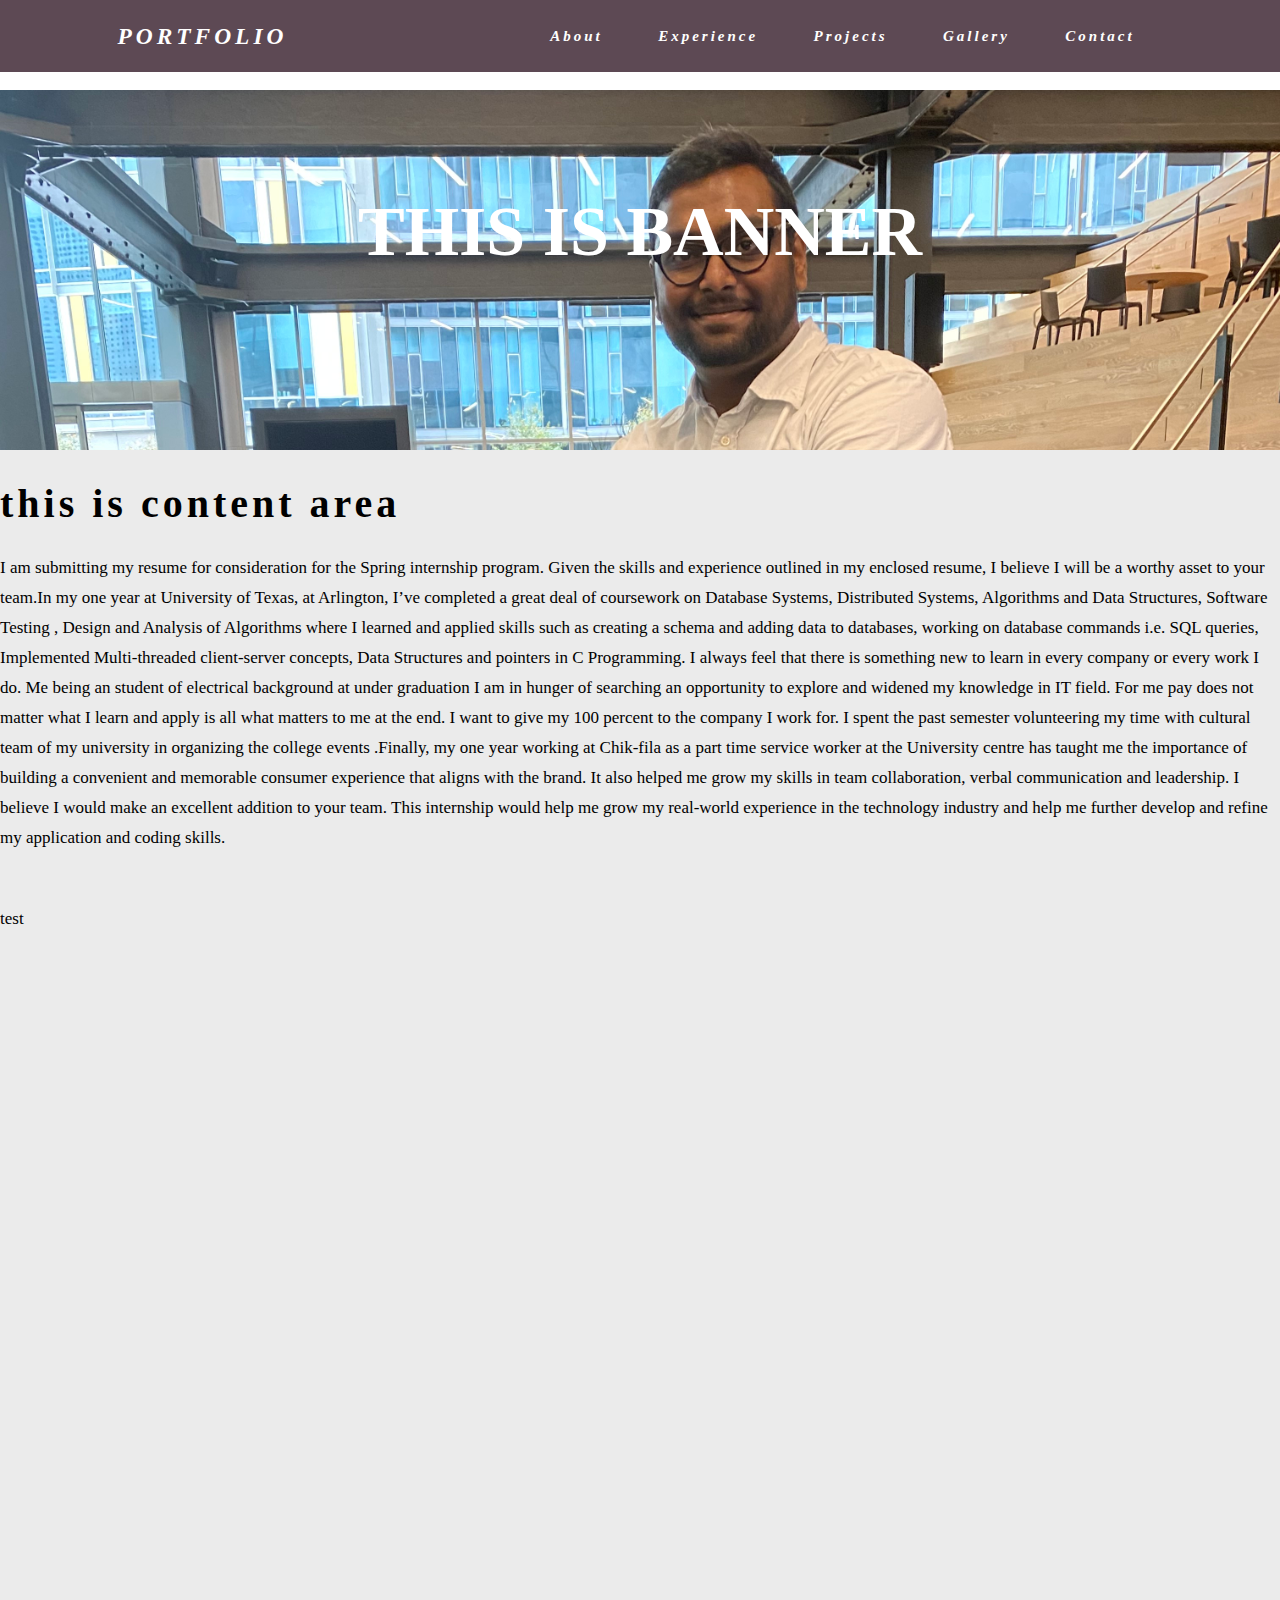
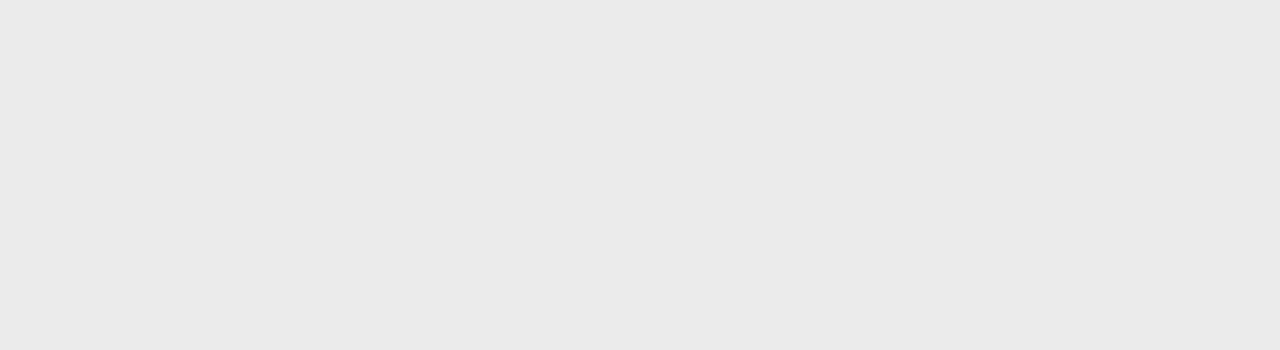
==== index.html @ b3ec5704 "test" ====
<!DOCTYPE html>
<html lang="en" dir="ltr">
  <head>
    <meta charset="utf-8">
    <title>Portfolio</title>
    <link rel="stylesheet" href="./css/index.css">
  </head>
  <body>
    <nav>
      <div class="logo">
        <h3>Portfolio</h3>
      </div>
      <ul class="nav-links">
        <li><a href="#">About</a></li>
        <li><a href="#">Experience</a></li>
        <li><a href="#">Projects</a></li>
        <li><a href="#">Gallery</a></li>
        <li><a href="#">Contact</a></li>
      </ul>

      <div class="burger">
        <div class="line1">

        </div>
        <div class="line2">

        </div>
        <div class="line3">

        </div>
      </div>

    </nav>

    <div class="banner-area">
      <h2>this is banner</h2>
    </div>

    <div class="content-area">

      <div class="wrapper">
        <h2>this is content area</h2>
        <p>I am submitting my resume for consideration for the Spring internship program. Given the skills and experience
          outlined in my enclosed resume, I believe I will be a worthy asset to your team.In my one year at University of
          Texas, at Arlington, I’ve completed a great deal of coursework on Database Systems, Distributed Systems,
          Algorithms and Data Structures, Software Testing , Design and Analysis of Algorithms where I learned and applied
          skills such as creating a schema and adding data to databases, working on database commands i.e. SQL queries,
          Implemented Multi-threaded client-server concepts, Data Structures and pointers in C Programming. I always feel
          that there is something new to learn in every company or every work I do. Me being an student of electrical
          background at under graduation I am in hunger of searching an opportunity to explore and widened my knowledge
          in IT field. For me pay does not matter what I learn and apply is all what matters to me at the end. I want to
          give my 100 percent to the company I work for. I spent the past semester volunteering my time with cultural
          team of my university in organizing the college events .Finally, my one year working at Chik-fila as a part
          time service worker at the University centre has taught me the importance of building a convenient and memorable
          consumer experience that aligns with the brand. It also helped me grow my skills in team collaboration, verbal
          communication and leadership. I believe I would make an excellent addition to your team. This internship would
          help me grow my real-world experience in the technology industry and help me further develop and refine my
          application and coding skills.</p>
        <p>test</p>
      </div>

    </div>

    <script src="./js/index.js" >

    </script>


  </body>
</html>
---- css/index.css ----
*{
  margin: 0px;
  padding: 0px;
  box-sizing: border-box;;
}

nav{
  display: flex;
  justify-content: space-around;
  align-items:center;
  min-height: 8vh;
  font-family: cursive;
  font-style: oblique;
  background-color: #5D4954;
  z-index: 1;
  position:  fixed;
  width:100%;
}

.logo{
  color: white;
  text-transform: uppercase;
  letter-spacing: 4px;
  font-size: 20px;
}

.nav-links{

  display: flex;
  justify-content:space-around;
  width: 50%;
  list-style: none;

}

.nav-links a{
  color: white;
  text-decoration: none;
  letter-spacing: 3px;
  font-size: 15px;
  font-weight: bold ;
  list-style: none;
}

.burger{
  display: none;
}

.burger div{

  width: 25px;
  height: 2px;
  background-color: white;
  margin: 5px;

}

.banner-area {
	width: 100%;
	height:1500px;
	position: fixed;
	top: 90px;
	background-image:url("../assets/images/portfolio_home.jpg");
	background-size: cover;
	background-position: center center;
}

.banner-area h2 {
	padding-top: 8%;
	font-size: 70px;
  text-align: center;
	font-family: poppins;
	text-transform: uppercase;
	color: #fff;
}


.content-area {
	width: 100%;
	position: relative;
	top: 450px;
	background: #ebebeb;
	height: 1500px;
}
.content-area h2 {
	font-family: poppins;
	letter-spacing: 4px;
	padding-top: 30px;
	font-size: 40px;
	margin: 0;
}
.content-area p {
	padding: 2% 0px;
	font-family: poppins;
	line-height: 30px;
  font-size: 17px;
}

@media (max-width: 1024px) {
  .nav-links{
    width: 60%;
  }
 }

@media (max-width:768px){
  body{
    overflow: scroll;
  }

  .nav-links{
    position: absolute;
    right: 0px;
    height: 92vh;
    top:8vh;
    background-color: #5D4954;
    display: flex;
    flex-direction: column;
    align-items: center;
    width: 50%;
    transform: translateX(100%);
    z-index: 1;
  }

  .nav-links li {
    opacity: 0;
  }

  .burger{
    display: block;
    cursor: pointer;
  }
}

.nav-active{
  transform: translateX(0%);
}

@keyframes navLinkFade {
  from{
    opacity: 0;
    transform: translateX(50px);
  }
  to{
    opacity: 1;
    transform:translateX(0px);
  }
}
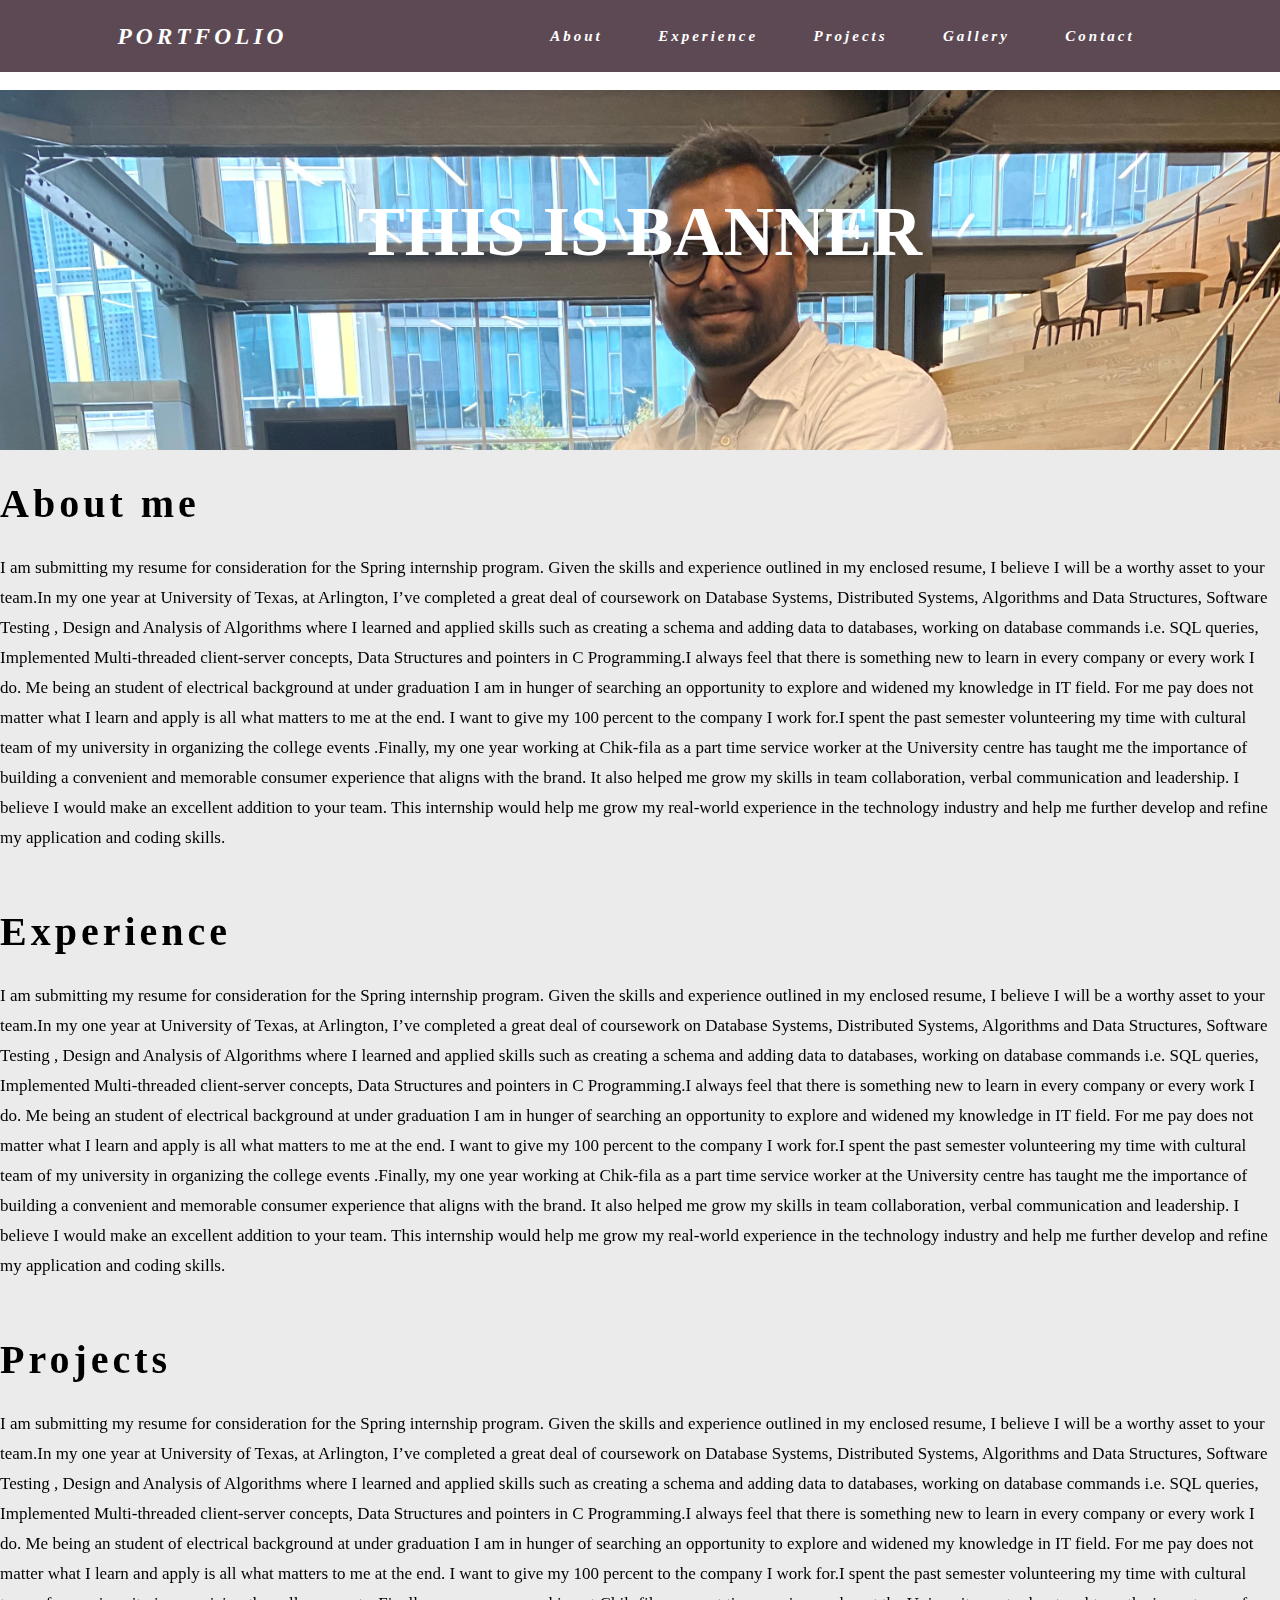
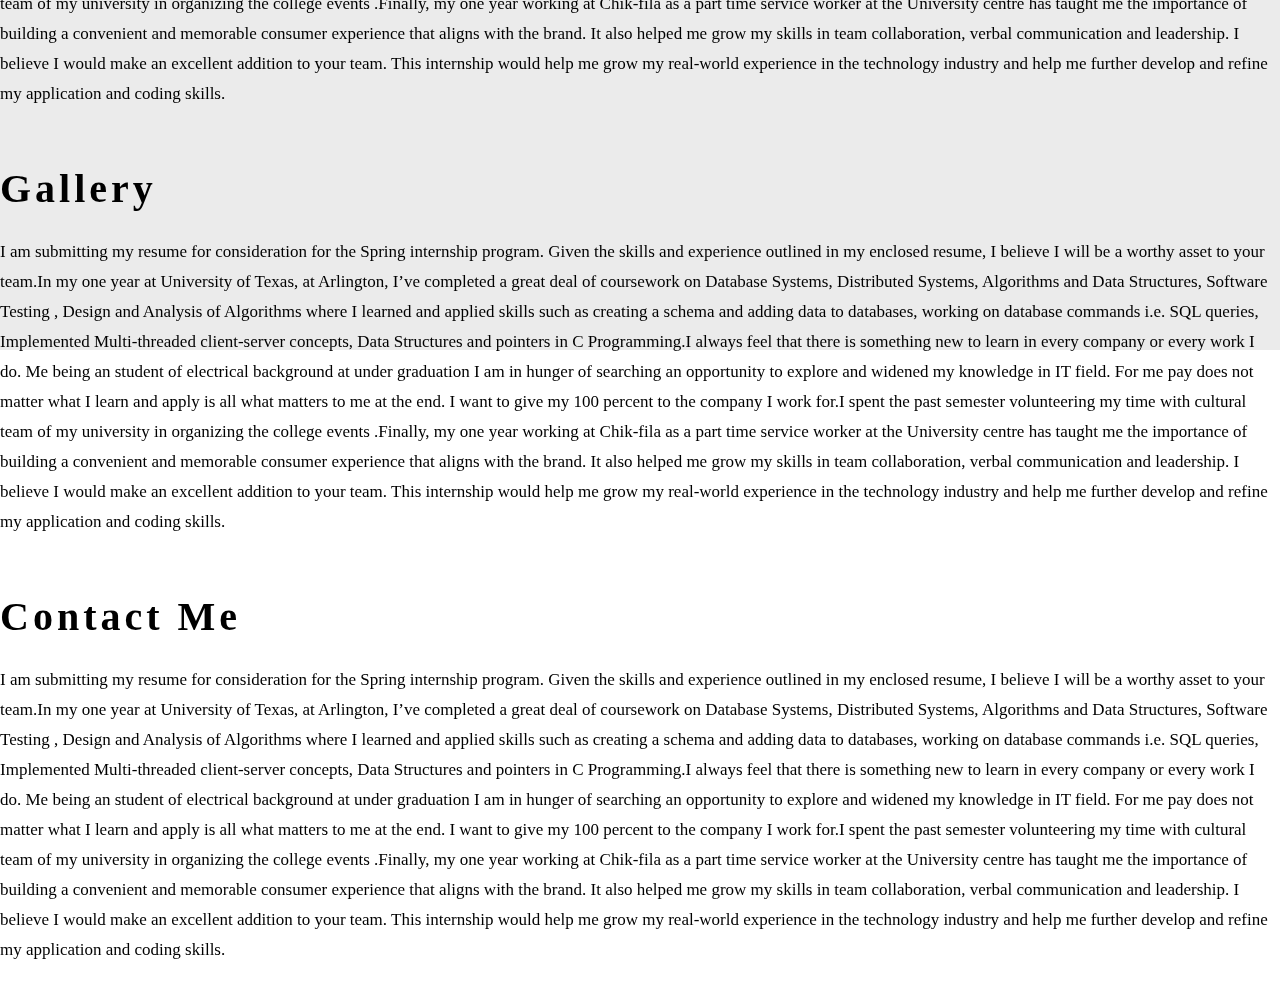
==== commit 9c73f3b7: "changed body of html" ====
--- a/index.html
+++ b/index.html
@@ -38,28 +38,46 @@
 
     <div class="content-area">
 
-      <div class="wrapper">
-        <h2>this is content area</h2>
-        <p>I am submitting my resume for consideration for the Spring internship program. Given the skills and experience
-          outlined in my enclosed resume, I believe I will be a worthy asset to your team.In my one year at University of
-          Texas, at Arlington, I’ve completed a great deal of coursework on Database Systems, Distributed Systems,
-          Algorithms and Data Structures, Software Testing , Design and Analysis of Algorithms where I learned and applied
-          skills such as creating a schema and adding data to databases, working on database commands i.e. SQL queries,
-          Implemented Multi-threaded client-server concepts, Data Structures and pointers in C Programming. I always feel
-          that there is something new to learn in every company or every work I do. Me being an student of electrical
-          background at under graduation I am in hunger of searching an opportunity to explore and widened my knowledge
-          in IT field. For me pay does not matter what I learn and apply is all what matters to me at the end. I want to
-          give my 100 percent to the company I work for. I spent the past semester volunteering my time with cultural
-          team of my university in organizing the college events .Finally, my one year working at Chik-fila as a part
-          time service worker at the University centre has taught me the importance of building a convenient and memorable
-          consumer experience that aligns with the brand. It also helped me grow my skills in team collaboration, verbal
-          communication and leadership. I believe I would make an excellent addition to your team. This internship would
-          help me grow my real-world experience in the technology industry and help me further develop and refine my
-          application and coding skills.</p>
-        <p>test</p>
+      <div class="About-me">
+        <h2>About me</h2>
+
+        <p>I am submitting my resume for consideration for the Spring internship program. Given the skills and experience outlined in my enclosed resume, I believe I will be a worthy asset to your team.In my one year at University of Texas, at Arlington, I’ve completed a great deal of coursework on Database Systems, Distributed Systems, Algorithms and Data Structures, Software Testing , Design and Analysis of Algorithms where I learned and applied skills such as creating a schema and adding data to databases, working on database commands i.e. SQL queries, Implemented Multi-threaded client-server concepts, Data Structures and pointers in C Programming.I always feel that there is something new to learn in every company or every work I do. Me being an student of electrical background at under graduation I am in hunger of searching an opportunity to explore and widened my knowledge in IT field. For me pay does not matter what I learn and apply is all what matters to me at the end. I want to give my 100 percent to the company I work for.I spent the past semester volunteering my time with cultural team of my university in organizing the college events .Finally, my one year working at Chik-fila as a part time service worker at the University centre has taught me the importance of building a convenient and memorable consumer experience that aligns with the brand. It also helped me grow my skills in team collaboration, verbal communication and leadership.
+        I believe I would make an excellent addition to your team. This internship would help me grow my real-world experience in the technology industry and help me further develop and refine my application and coding skills.</p>
       </div>
 
+      <div class="experience">
+        <h2>Experience</h2>
+
+        <p>I am submitting my resume for consideration for the Spring internship program. Given the skills and experience outlined in my enclosed resume, I believe I will be a worthy asset to your team.In my one year at University of Texas, at Arlington, I’ve completed a great deal of coursework on Database Systems, Distributed Systems, Algorithms and Data Structures, Software Testing , Design and Analysis of Algorithms where I learned and applied skills such as creating a schema and adding data to databases, working on database commands i.e. SQL queries, Implemented Multi-threaded client-server concepts, Data Structures and pointers in C Programming.I always feel that there is something new to learn in every company or every work I do. Me being an student of electrical background at under graduation I am in hunger of searching an opportunity to explore and widened my knowledge in IT field. For me pay does not matter what I learn and apply is all what matters to me at the end. I want to give my 100 percent to the company I work for.I spent the past semester volunteering my time with cultural team of my university in organizing the college events .Finally, my one year working at Chik-fila as a part time service worker at the University centre has taught me the importance of building a convenient and memorable consumer experience that aligns with the brand. It also helped me grow my skills in team collaboration, verbal communication and leadership.
+        I believe I would make an excellent addition to your team. This internship would help me grow my real-world experience in the technology industry and help me further develop and refine my application and coding skills.</p>
+      </div>
+
+
+    <div class="projects">
+      <h2>Projects</h2>
+
+      <p>I am submitting my resume for consideration for the Spring internship program. Given the skills and experience outlined in my enclosed resume, I believe I will be a worthy asset to your team.In my one year at University of Texas, at Arlington, I’ve completed a great deal of coursework on Database Systems, Distributed Systems, Algorithms and Data Structures, Software Testing , Design and Analysis of Algorithms where I learned and applied skills such as creating a schema and adding data to databases, working on database commands i.e. SQL queries, Implemented Multi-threaded client-server concepts, Data Structures and pointers in C Programming.I always feel that there is something new to learn in every company or every work I do. Me being an student of electrical background at under graduation I am in hunger of searching an opportunity to explore and widened my knowledge in IT field. For me pay does not matter what I learn and apply is all what matters to me at the end. I want to give my 100 percent to the company I work for.I spent the past semester volunteering my time with cultural team of my university in organizing the college events .Finally, my one year working at Chik-fila as a part time service worker at the University centre has taught me the importance of building a convenient and memorable consumer experience that aligns with the brand. It also helped me grow my skills in team collaboration, verbal communication and leadership.
+      I believe I would make an excellent addition to your team. This internship would help me grow my real-world experience in the technology industry and help me further develop and refine my application and coding skills.</p>
+ 
     </div>
+
+    <div class="gallery">
+      <h2>Gallery</h2>
+
+      <p>I am submitting my resume for consideration for the Spring internship program. Given the skills and experience outlined in my enclosed resume, I believe I will be a worthy asset to your team.In my one year at University of Texas, at Arlington, I’ve completed a great deal of coursework on Database Systems, Distributed Systems, Algorithms and Data Structures, Software Testing , Design and Analysis of Algorithms where I learned and applied skills such as creating a schema and adding data to databases, working on database commands i.e. SQL queries, Implemented Multi-threaded client-server concepts, Data Structures and pointers in C Programming.I always feel that there is something new to learn in every company or every work I do. Me being an student of electrical background at under graduation I am in hunger of searching an opportunity to explore and widened my knowledge in IT field. For me pay does not matter what I learn and apply is all what matters to me at the end. I want to give my 100 percent to the company I work for.I spent the past semester volunteering my time with cultural team of my university in organizing the college events .Finally, my one year working at Chik-fila as a part time service worker at the University centre has taught me the importance of building a convenient and memorable consumer experience that aligns with the brand. It also helped me grow my skills in team collaboration, verbal communication and leadership.
+      I believe I would make an excellent addition to your team. This internship would help me grow my real-world experience in the technology industry and help me further develop and refine my application and coding skills.</p>
+
+    </div>
+
+    <div class="contact">
+      <h2>Contact Me</h2>
+
+      <p>I am submitting my resume for consideration for the Spring internship program. Given the skills and experience outlined in my enclosed resume, I believe I will be a worthy asset to your team.In my one year at University of Texas, at Arlington, I’ve completed a great deal of coursework on Database Systems, Distributed Systems, Algorithms and Data Structures, Software Testing , Design and Analysis of Algorithms where I learned and applied skills such as creating a schema and adding data to databases, working on database commands i.e. SQL queries, Implemented Multi-threaded client-server concepts, Data Structures and pointers in C Programming.I always feel that there is something new to learn in every company or every work I do. Me being an student of electrical background at under graduation I am in hunger of searching an opportunity to explore and widened my knowledge in IT field. For me pay does not matter what I learn and apply is all what matters to me at the end. I want to give my 100 percent to the company I work for.I spent the past semester volunteering my time with cultural team of my university in organizing the college events .Finally, my one year working at Chik-fila as a part time service worker at the University centre has taught me the importance of building a convenient and memorable consumer experience that aligns with the brand. It also helped me grow my skills in team collaboration, verbal communication and leadership.
+      I believe I would make an excellent addition to your team. This internship would help me grow my real-world experience in the technology industry and help me further develop and refine my application and coding skills.</p>
+
+    </div>
+
+  </div>
 
     <script src="./js/index.js" >
 
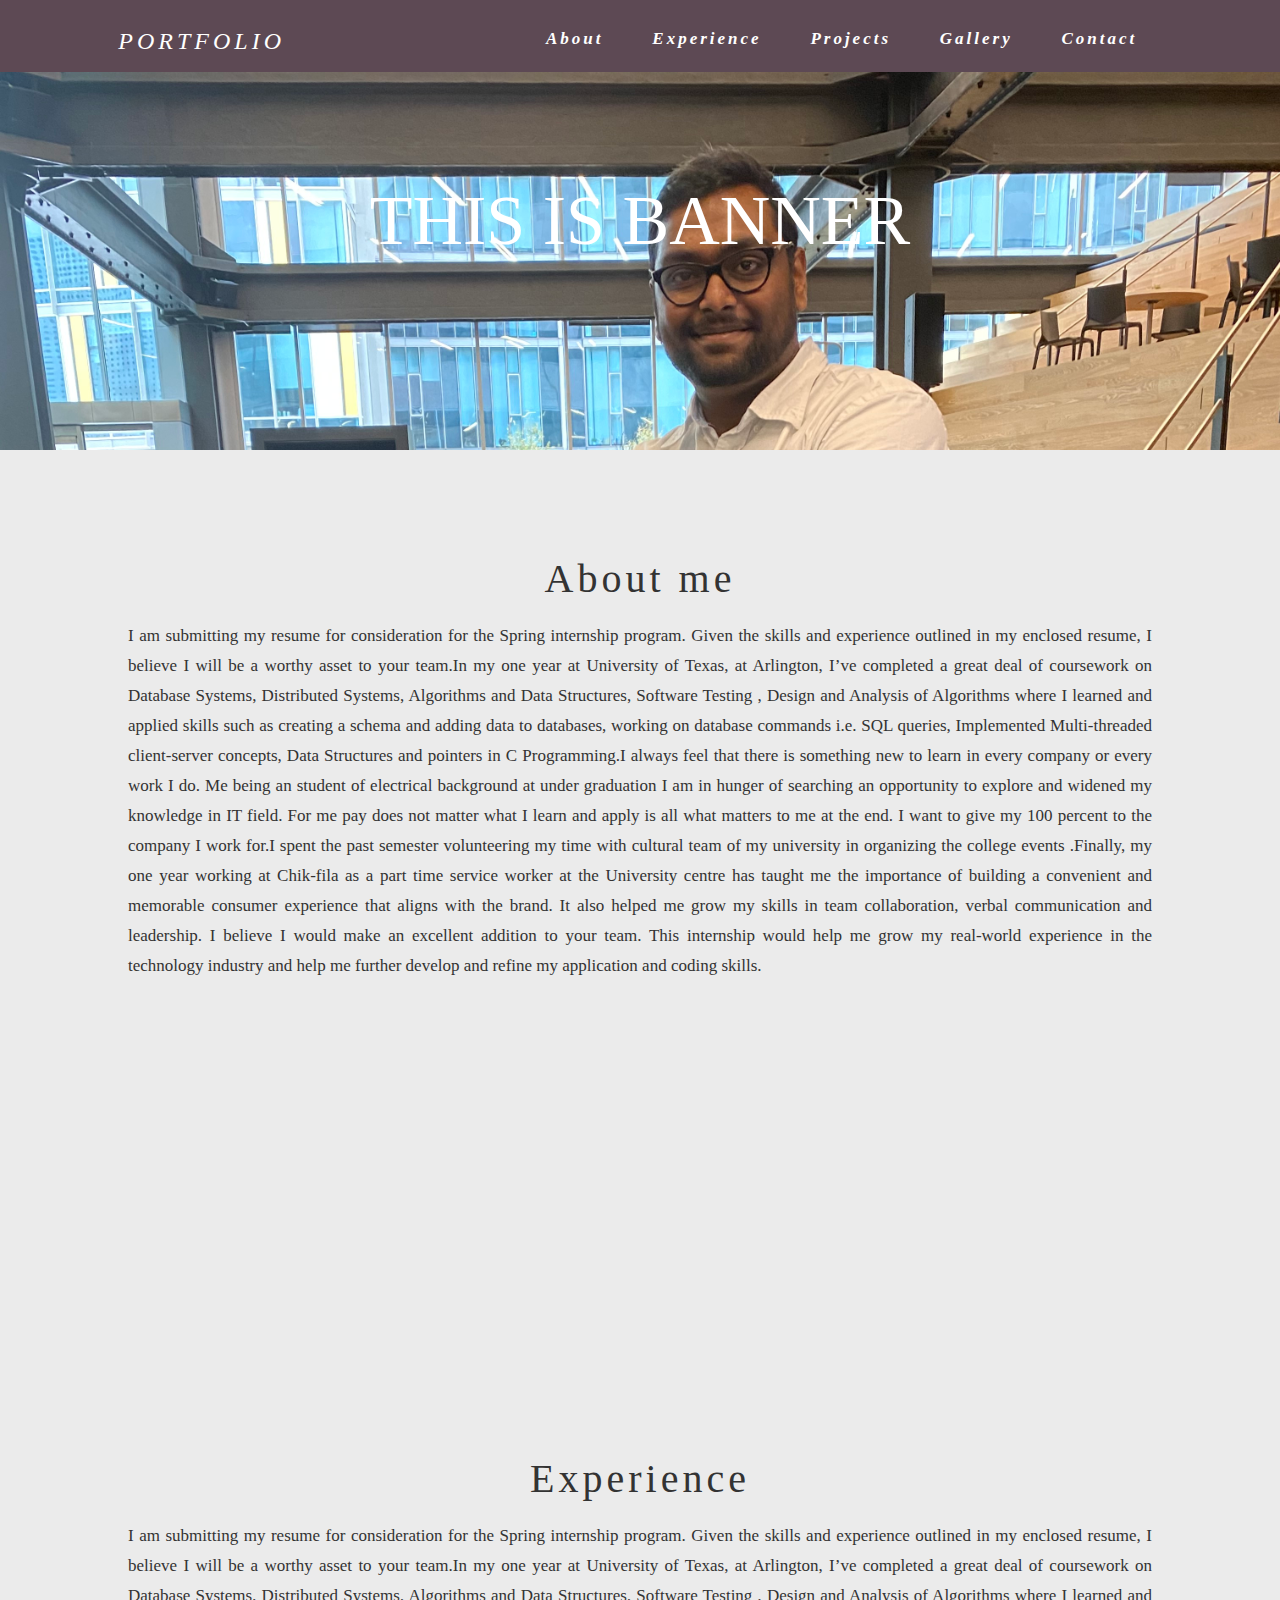
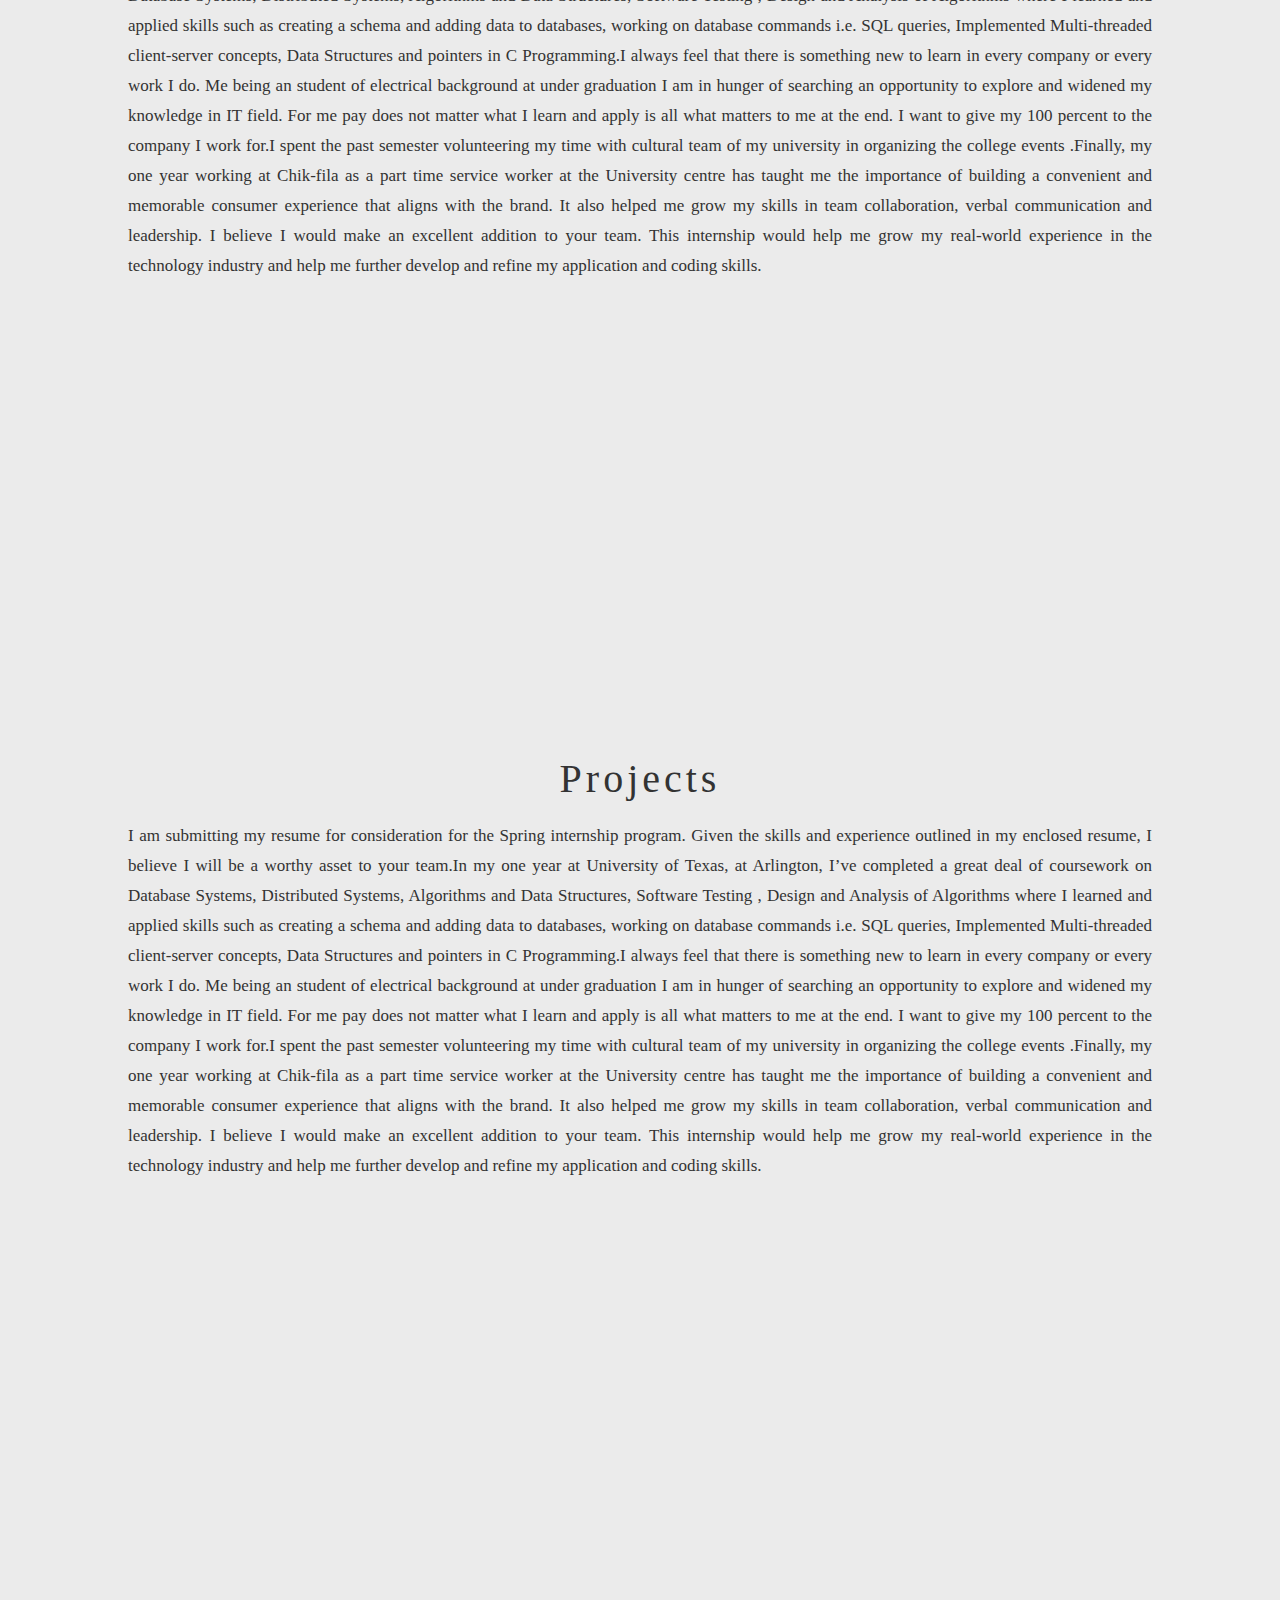
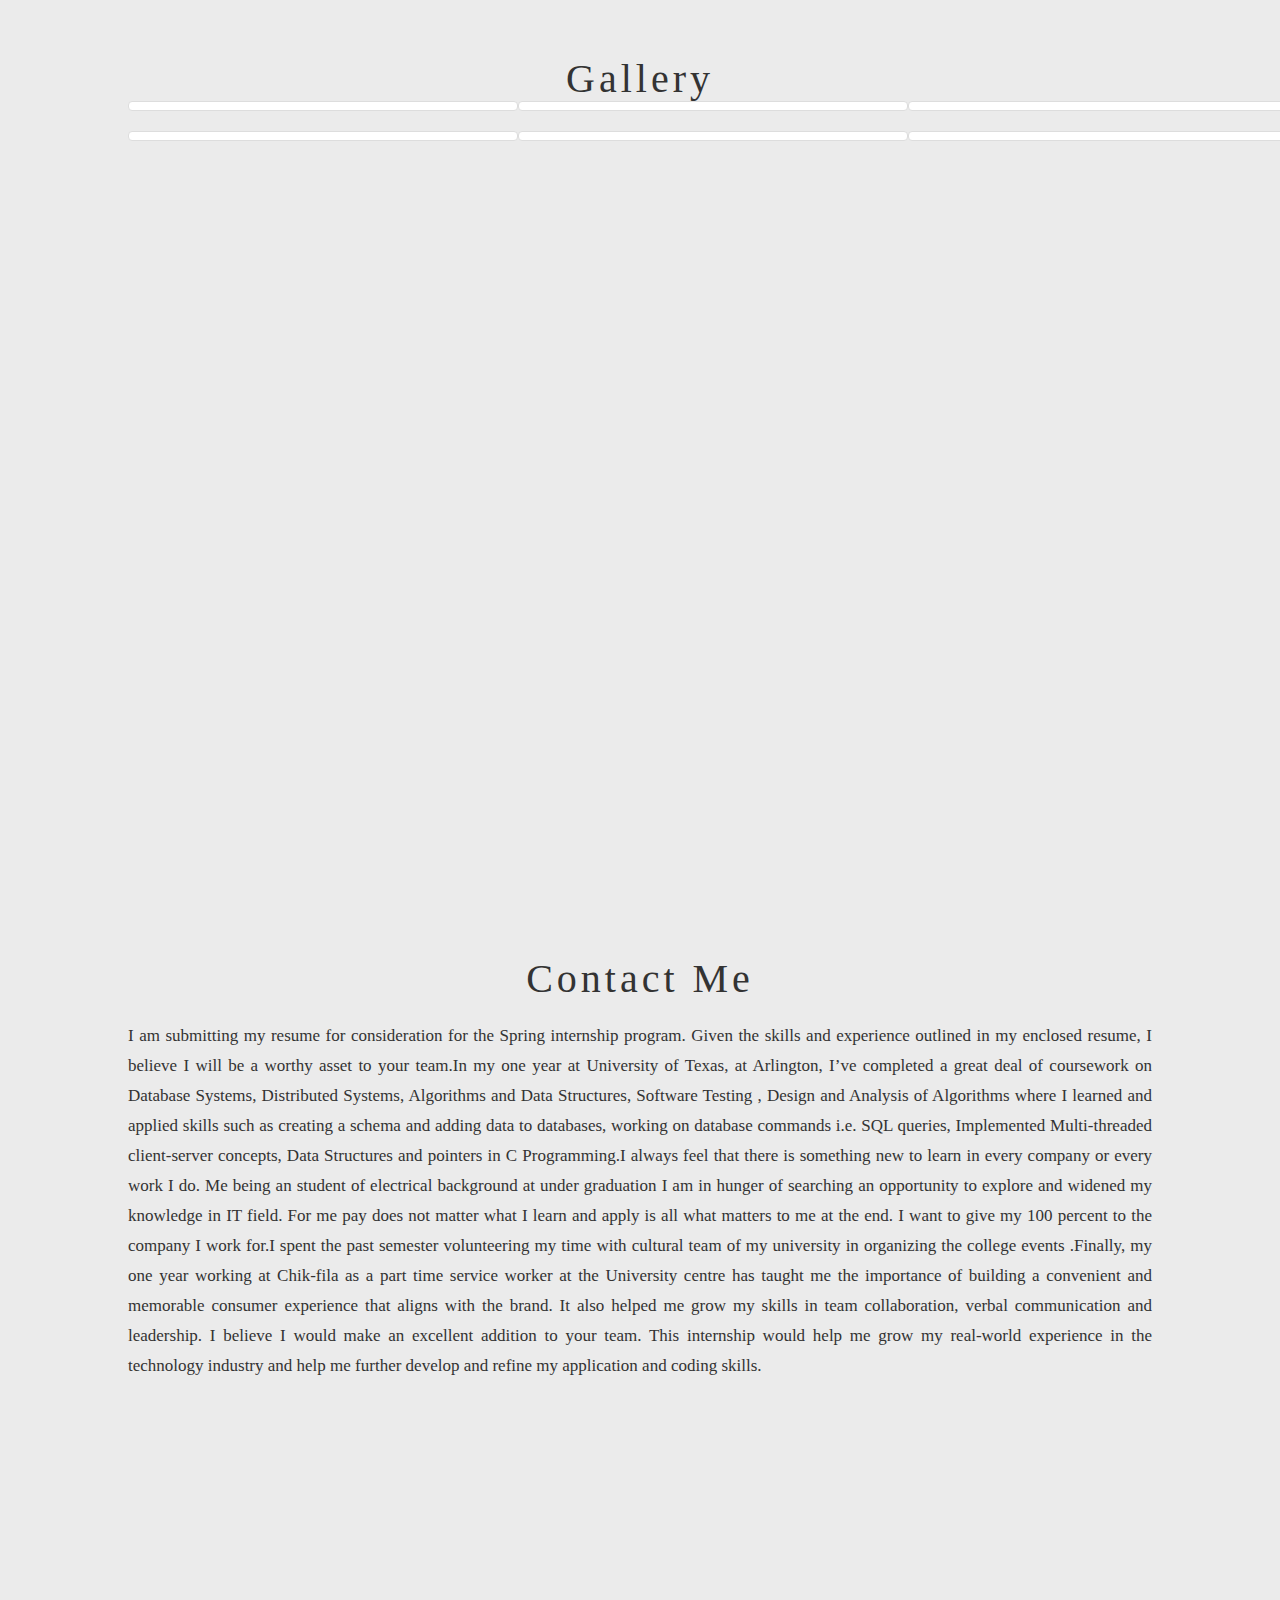
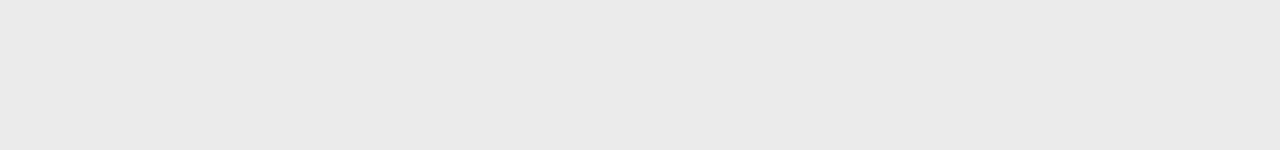
==== commit e9410bff: "added single window navigation gallery page" ====
--- a/index.html
+++ b/index.html
@@ -1,21 +1,27 @@
-<!DOCTYPE html>
+
 <html lang="en" dir="ltr">
   <head>
     <meta charset="utf-8">
     <title>Portfolio</title>
     <link rel="stylesheet" href="./css/index.css">
+    <link rel="stylesheet" href="https://maxcdn.bootstrapcdn.com/bootstrap/3.3.7/css/bootstrap.min.css" integrity="sha384-BVYiiSIFeK1dGmJRAkycuHAHRg32OmUcww7on3RYdg4Va+PmSTsz/K68vbdEjh4u" crossorigin="anonymous">
+
+
   </head>
   <body>
-    <nav>
+    <nav class="my-nav-bar">
       <div class="logo">
-        <h3>Portfolio</h3>
+        <a class="nohover" href="#" style="text-decoration:none" ><h3>Portfolio</h3></a>
       </div>
-      <ul class="nav-links">
-        <li><a href="#">About</a></li>
-        <li><a href="#">Experience</a></li>
-        <li><a href="#">Projects</a></li>
-        <li><a href="#">Gallery</a></li>
-        <li><a href="#">Contact</a></li>
+
+      <ul class="my-nav-links ">
+
+        <li><a href="#About-me" >About</a></li>
+        <li><a href="#experience">Experience</a></li>
+        <li><a href="#projects">Projects</a></li>
+        <li><a href="#gallery"> Gallery</a></li>
+        <li><a href="#contact">Contact</a></li>
+
       </ul>
 
       <div class="burger">
@@ -32,45 +38,55 @@
 
     </nav>
 
-    <div class="banner-area">
+    <div class="banner-area center">
       <h2>this is banner</h2>
     </div>
 
     <div class="content-area">
 
-      <div class="About-me">
-        <h2>About me</h2>
+      <div id="About-me"  class=" my-design-paragraph">
+        <h2 class="my-design-heading">About me</h2>
 
         <p>I am submitting my resume for consideration for the Spring internship program. Given the skills and experience outlined in my enclosed resume, I believe I will be a worthy asset to your team.In my one year at University of Texas, at Arlington, I’ve completed a great deal of coursework on Database Systems, Distributed Systems, Algorithms and Data Structures, Software Testing , Design and Analysis of Algorithms where I learned and applied skills such as creating a schema and adding data to databases, working on database commands i.e. SQL queries, Implemented Multi-threaded client-server concepts, Data Structures and pointers in C Programming.I always feel that there is something new to learn in every company or every work I do. Me being an student of electrical background at under graduation I am in hunger of searching an opportunity to explore and widened my knowledge in IT field. For me pay does not matter what I learn and apply is all what matters to me at the end. I want to give my 100 percent to the company I work for.I spent the past semester volunteering my time with cultural team of my university in organizing the college events .Finally, my one year working at Chik-fila as a part time service worker at the University centre has taught me the importance of building a convenient and memorable consumer experience that aligns with the brand. It also helped me grow my skills in team collaboration, verbal communication and leadership.
         I believe I would make an excellent addition to your team. This internship would help me grow my real-world experience in the technology industry and help me further develop and refine my application and coding skills.</p>
       </div>
 
-      <div class="experience">
-        <h2>Experience</h2>
+      <div id="experience" class="my-design-paragraph">
+        <h2 class="my-design-heading">Experience</h2>
 
         <p>I am submitting my resume for consideration for the Spring internship program. Given the skills and experience outlined in my enclosed resume, I believe I will be a worthy asset to your team.In my one year at University of Texas, at Arlington, I’ve completed a great deal of coursework on Database Systems, Distributed Systems, Algorithms and Data Structures, Software Testing , Design and Analysis of Algorithms where I learned and applied skills such as creating a schema and adding data to databases, working on database commands i.e. SQL queries, Implemented Multi-threaded client-server concepts, Data Structures and pointers in C Programming.I always feel that there is something new to learn in every company or every work I do. Me being an student of electrical background at under graduation I am in hunger of searching an opportunity to explore and widened my knowledge in IT field. For me pay does not matter what I learn and apply is all what matters to me at the end. I want to give my 100 percent to the company I work for.I spent the past semester volunteering my time with cultural team of my university in organizing the college events .Finally, my one year working at Chik-fila as a part time service worker at the University centre has taught me the importance of building a convenient and memorable consumer experience that aligns with the brand. It also helped me grow my skills in team collaboration, verbal communication and leadership.
         I believe I would make an excellent addition to your team. This internship would help me grow my real-world experience in the technology industry and help me further develop and refine my application and coding skills.</p>
       </div>
 
 
-    <div class="projects">
-      <h2>Projects</h2>
-
-      <p>I am submitting my resume for consideration for the Spring internship program. Given the skills and experience outlined in my enclosed resume, I believe I will be a worthy asset to your team.In my one year at University of Texas, at Arlington, I’ve completed a great deal of coursework on Database Systems, Distributed Systems, Algorithms and Data Structures, Software Testing , Design and Analysis of Algorithms where I learned and applied skills such as creating a schema and adding data to databases, working on database commands i.e. SQL queries, Implemented Multi-threaded client-server concepts, Data Structures and pointers in C Programming.I always feel that there is something new to learn in every company or every work I do. Me being an student of electrical background at under graduation I am in hunger of searching an opportunity to explore and widened my knowledge in IT field. For me pay does not matter what I learn and apply is all what matters to me at the end. I want to give my 100 percent to the company I work for.I spent the past semester volunteering my time with cultural team of my university in organizing the college events .Finally, my one year working at Chik-fila as a part time service worker at the University centre has taught me the importance of building a convenient and memorable consumer experience that aligns with the brand. It also helped me grow my skills in team collaboration, verbal communication and leadership.
-      I believe I would make an excellent addition to your team. This internship would help me grow my real-world experience in the technology industry and help me further develop and refine my application and coding skills.</p>
- 
-    </div>
-
-    <div class="gallery">
-      <h2>Gallery</h2>
+    <div id="projects" class="my-design-paragraph">
+      <h2 class="my-design-heading">Projects</h2>
 
       <p>I am submitting my resume for consideration for the Spring internship program. Given the skills and experience outlined in my enclosed resume, I believe I will be a worthy asset to your team.In my one year at University of Texas, at Arlington, I’ve completed a great deal of coursework on Database Systems, Distributed Systems, Algorithms and Data Structures, Software Testing , Design and Analysis of Algorithms where I learned and applied skills such as creating a schema and adding data to databases, working on database commands i.e. SQL queries, Implemented Multi-threaded client-server concepts, Data Structures and pointers in C Programming.I always feel that there is something new to learn in every company or every work I do. Me being an student of electrical background at under graduation I am in hunger of searching an opportunity to explore and widened my knowledge in IT field. For me pay does not matter what I learn and apply is all what matters to me at the end. I want to give my 100 percent to the company I work for.I spent the past semester volunteering my time with cultural team of my university in organizing the college events .Finally, my one year working at Chik-fila as a part time service worker at the University centre has taught me the importance of building a convenient and memorable consumer experience that aligns with the brand. It also helped me grow my skills in team collaboration, verbal communication and leadership.
       I believe I would make an excellent addition to your team. This internship would help me grow my real-world experience in the technology industry and help me further develop and refine my application and coding skills.</p>
 
     </div>
 
-    <div class="contact">
-      <h2>Contact Me</h2>
+    <div id="gallery" class="my-design-paragraph">
+      <h2 class="my-design-heading">Gallery</h2>
+      <div class="container">
+        <div class="row">
+          <div class="col-lg-4 col-xs-6 thumbnail"><img src="https://d2lm6fxwu08ot6.cloudfront.net/img-thumbs/960w/04LDEYRW59.jpg" alt=""></div>
+          <div class="col-lg-4 col-xs-6 thumbnail"><img  src="https://d2lm6fxwu08ot6.cloudfront.net/img-thumbs/960w/90V03Q5Y60.jpg" alt=""></div>
+          <div class="col-lg-4 col-xs-6 thumbnail"><img  src="https://d2lm6fxwu08ot6.cloudfront.net/img-thumbs/960w/O83SF2RB6D.jpg" alt=""></div>
+          <div class="col-lg-4 col-xs-6 thumbnail"><img  src="https://d2lm6fxwu08ot6.cloudfront.net/img-thumbs/960w/5JVPSVP7EI.jpg" alt=""></div>
+          <div class="col-lg-4 col-xs-6 thumbnail"><img  src="https://d2lm6fxwu08ot6.cloudfront.net/img-thumbs/960w/C5Y10KIIHA.jpg" alt=""></div>
+          <div class="col-lg-4 col-xs-6 thumbnail"><img  src="https://d2lm6fxwu08ot6.cloudfront.net/img-thumbs/960w/YSSFRY5B25.jpg" alt=""></div>
+
+        </div>
+
+      </div>
+
+
+    </div>
+
+    <div id="contact" class="my-design-paragraph">
+      <h2 class="my-design-heading">Contact Me</h2>
 
       <p>I am submitting my resume for consideration for the Spring internship program. Given the skills and experience outlined in my enclosed resume, I believe I will be a worthy asset to your team.In my one year at University of Texas, at Arlington, I’ve completed a great deal of coursework on Database Systems, Distributed Systems, Algorithms and Data Structures, Software Testing , Design and Analysis of Algorithms where I learned and applied skills such as creating a schema and adding data to databases, working on database commands i.e. SQL queries, Implemented Multi-threaded client-server concepts, Data Structures and pointers in C Programming.I always feel that there is something new to learn in every company or every work I do. Me being an student of electrical background at under graduation I am in hunger of searching an opportunity to explore and widened my knowledge in IT field. For me pay does not matter what I learn and apply is all what matters to me at the end. I want to give my 100 percent to the company I work for.I spent the past semester volunteering my time with cultural team of my university in organizing the college events .Finally, my one year working at Chik-fila as a part time service worker at the University centre has taught me the importance of building a convenient and memorable consumer experience that aligns with the brand. It also helped me grow my skills in team collaboration, verbal communication and leadership.
       I believe I would make an excellent addition to your team. This internship would help me grow my real-world experience in the technology industry and help me further develop and refine my application and coding skills.</p>
@@ -79,9 +95,9 @@
 
   </div>
 
-    <script src="./js/index.js" >
+    <script src="./js/myportfolio.js" ></script>
+    <script src="./js/slideanimation.js" ></script>
 
-    </script>
 
 
   </body>
--- a/css/index.css
+++ b/css/index.css
@@ -4,7 +4,9 @@
   box-sizing: border-box;;
 }
 
-nav{
+
+.my-nav-bar {
+
   display: flex;
   justify-content: space-around;
   align-items:center;
@@ -15,31 +17,41 @@
   z-index: 1;
   position:  fixed;
   width:100%;
+  /* font-size: 100px; */
+
 }
 
-.logo{
+
+.logo a{
+  text-decoration: none;
   color: white;
   text-transform: uppercase;
   letter-spacing: 4px;
   font-size: 20px;
 }
 
-.nav-links{
 
+.my-nav-links{
   display: flex;
   justify-content:space-around;
   width: 50%;
   list-style: none;
+  font-size: 40px;
 
 }
 
-.nav-links a{
+.noHover{
+    text-decoration: none;
+}
+
+.my-nav-links a{
   color: white;
   text-decoration: none;
   letter-spacing: 3px;
-  font-size: 15px;
   font-weight: bold ;
   list-style: none;
+  font-size: 17px;
+
 }
 
 .burger{
@@ -57,9 +69,9 @@
 
 .banner-area {
 	width: 100%;
-	height:1500px;
+	height:1600px;
 	position: fixed;
-	top: 90px;
+	top: 60px;
 	background-image:url("../assets/images/portfolio_home.jpg");
 	background-size: cover;
 	background-position: center center;
@@ -74,14 +86,13 @@
 	color: #fff;
 }
 
-
 .content-area {
 	width: 100%;
 	position: relative;
 	top: 450px;
-	background: #ebebeb;
-	height: 1500px;
+	background-color: #ebebeb;
 }
+
 .content-area h2 {
 	font-family: poppins;
 	letter-spacing: 4px;
@@ -96,18 +107,29 @@
   font-size: 17px;
 }
 
+.my-design-paragraph{
+  padding-top:6%;
+  text-align: justify;
+  margin-left: 10%;
+  margin-right: 10%;
+}
+
+.my-design-heading{
+  text-align: center;
+}
+
 @media (max-width: 1024px) {
-  .nav-links{
+  .my-nav-links{
     width: 60%;
   }
  }
 
 @media (max-width:768px){
   body{
-    overflow: scroll;
+    overflow: ;
   }
 
-  .nav-links{
+  .my-nav-links{
     position: absolute;
     right: 0px;
     height: 92vh;
@@ -121,7 +143,7 @@
     z-index: 1;
   }
 
-  .nav-links li {
+  .my-nav-links li {
     opacity: 0;
   }
 
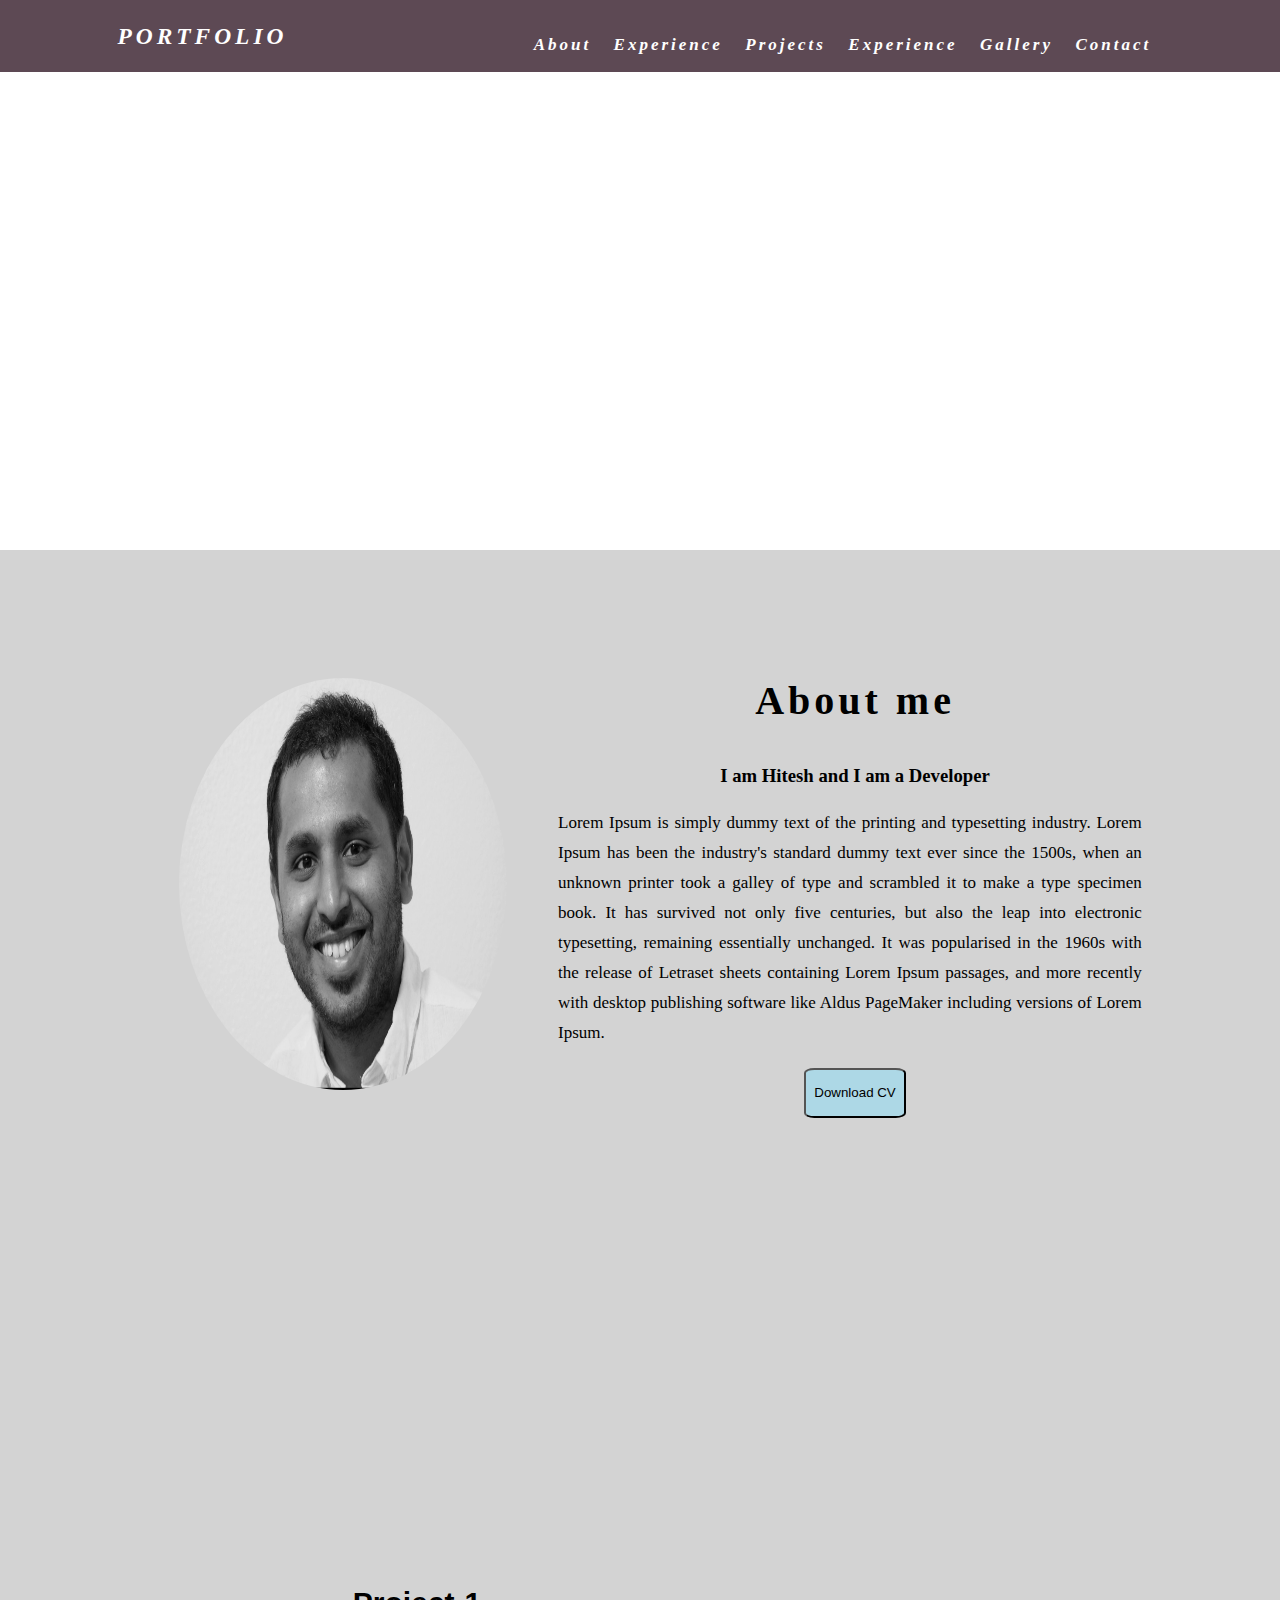
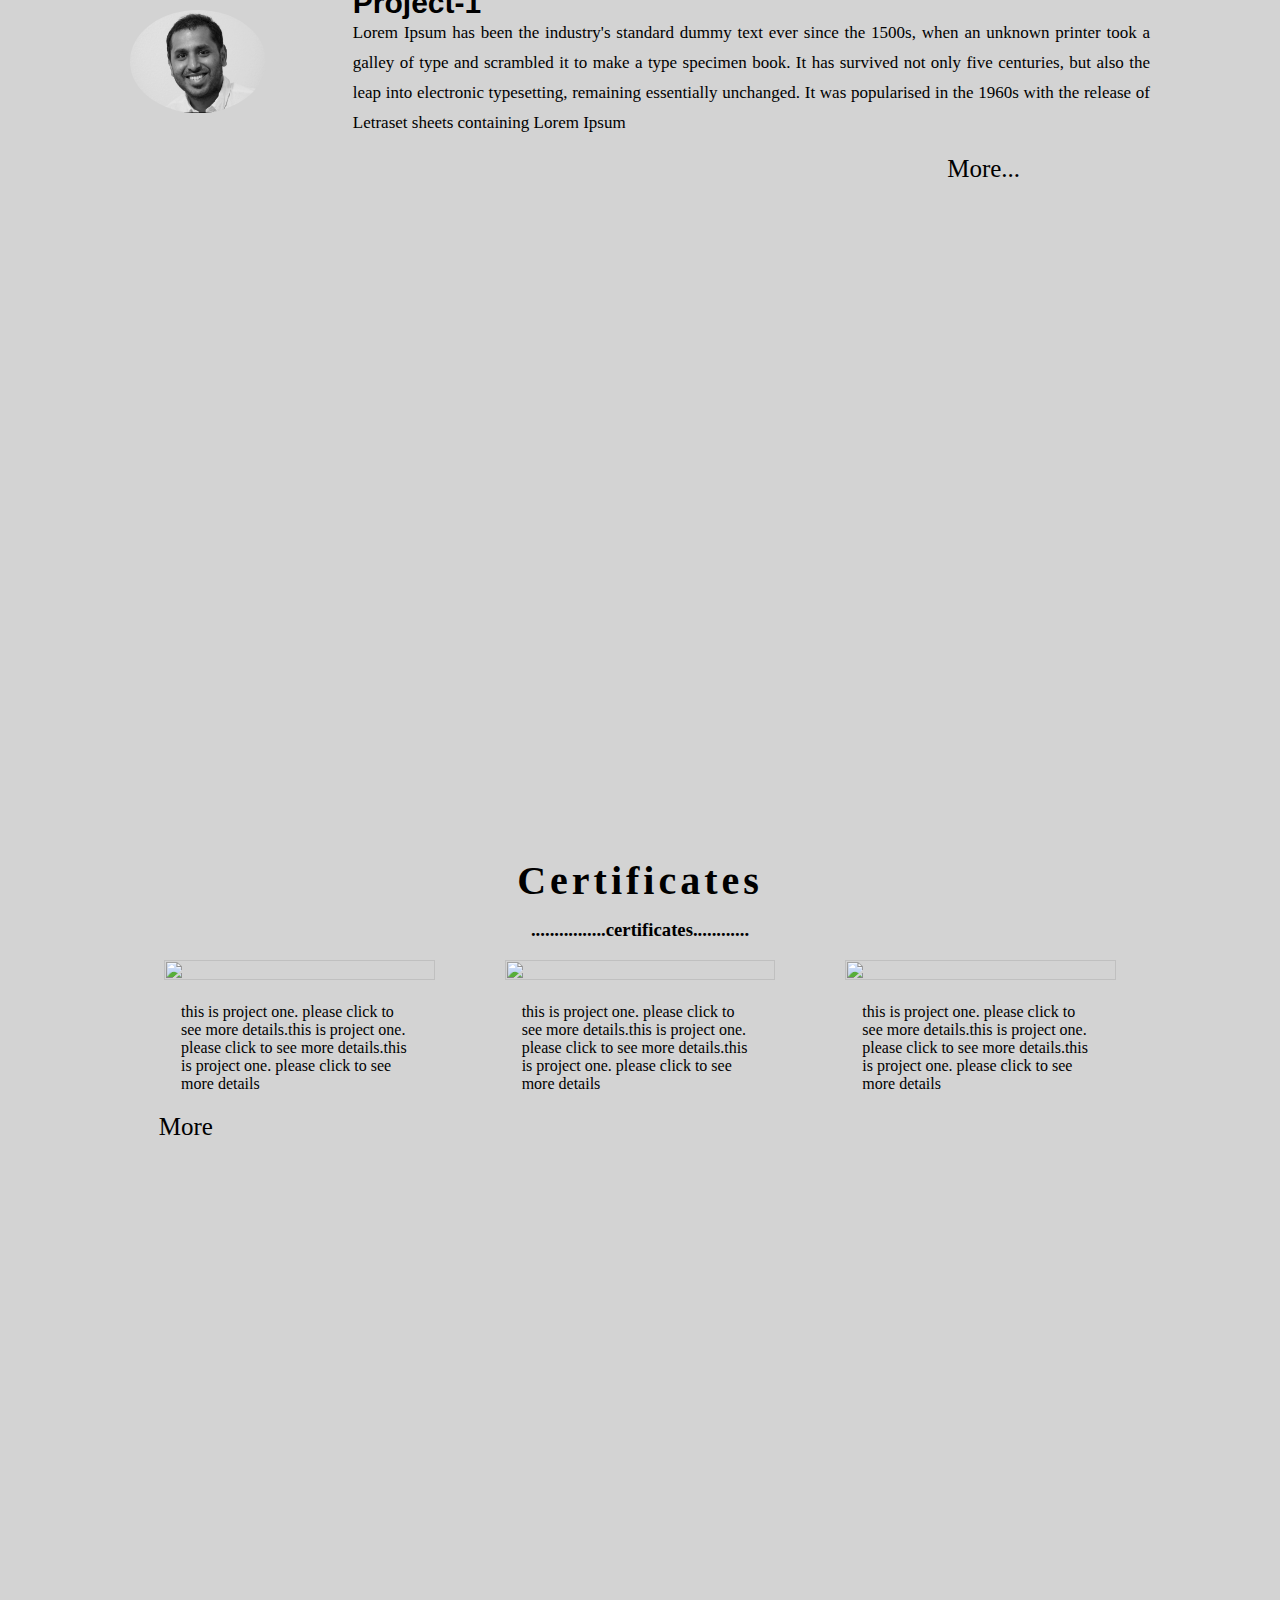
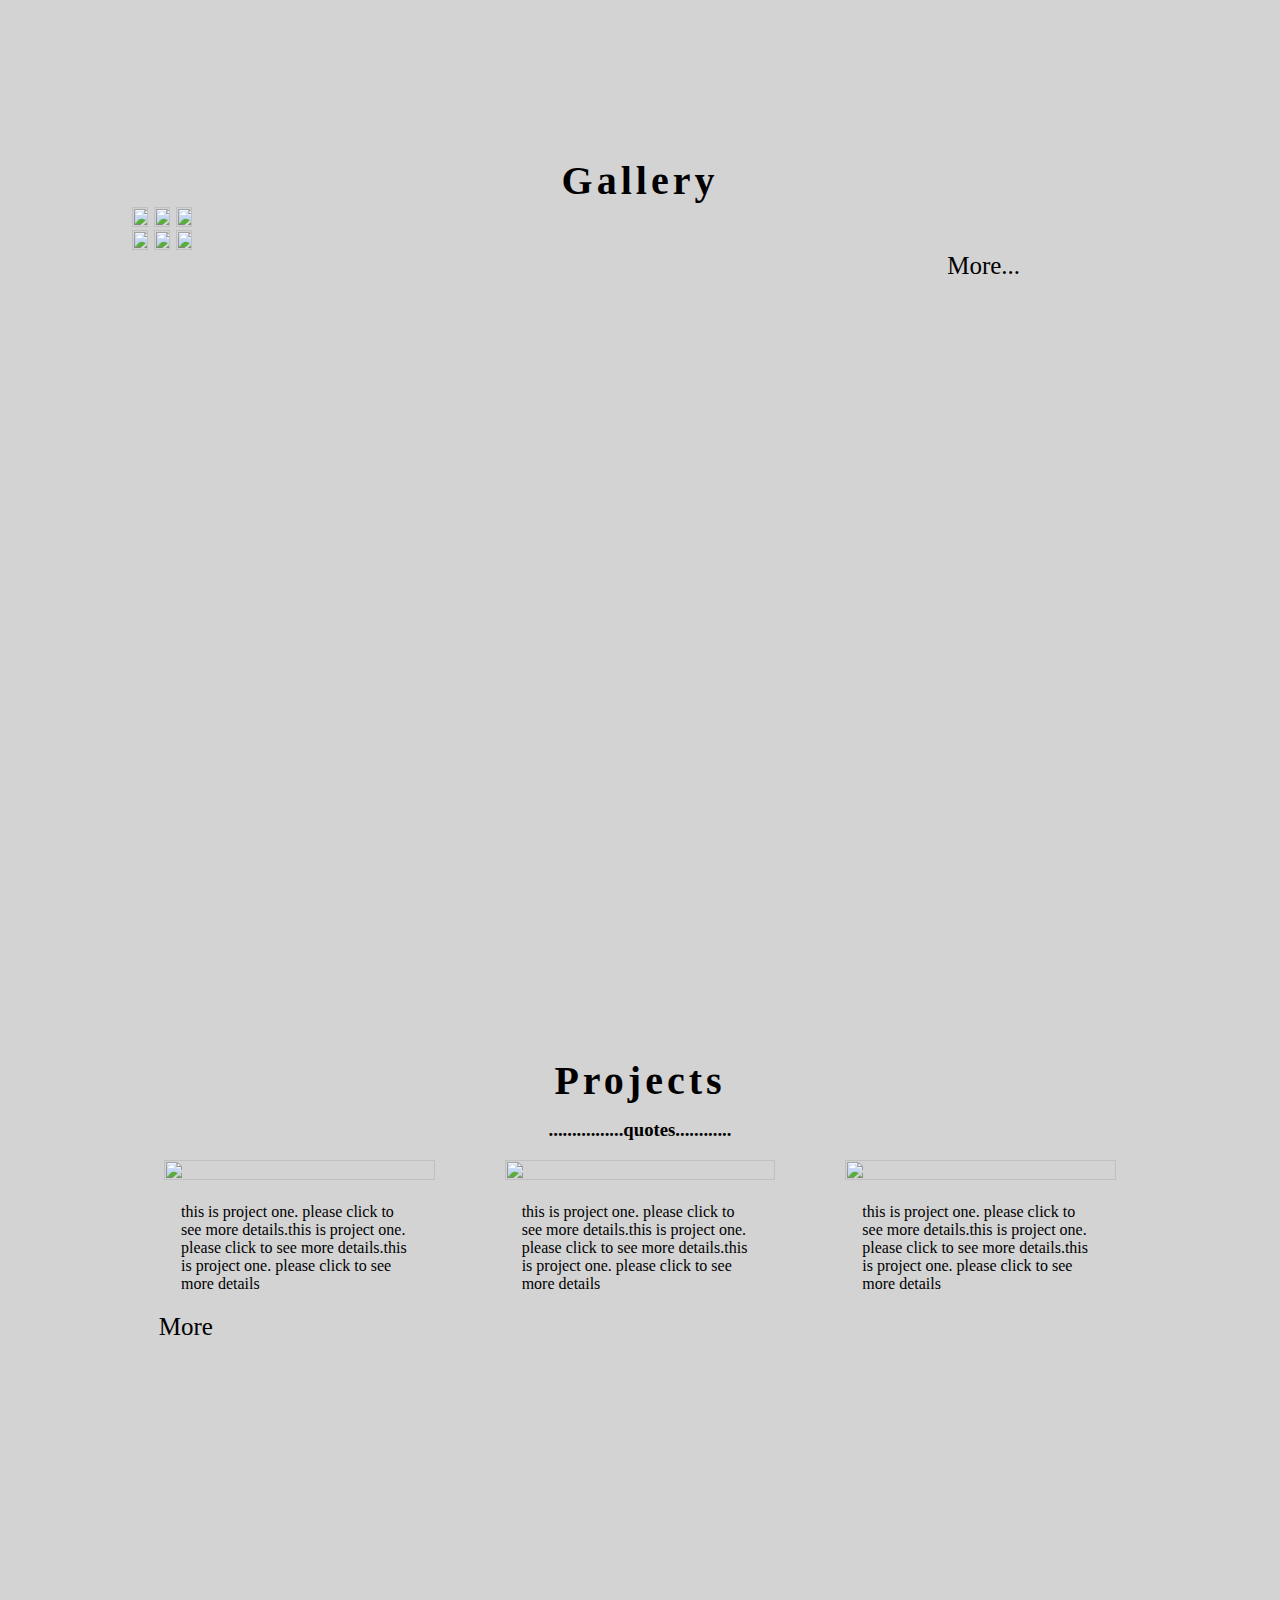
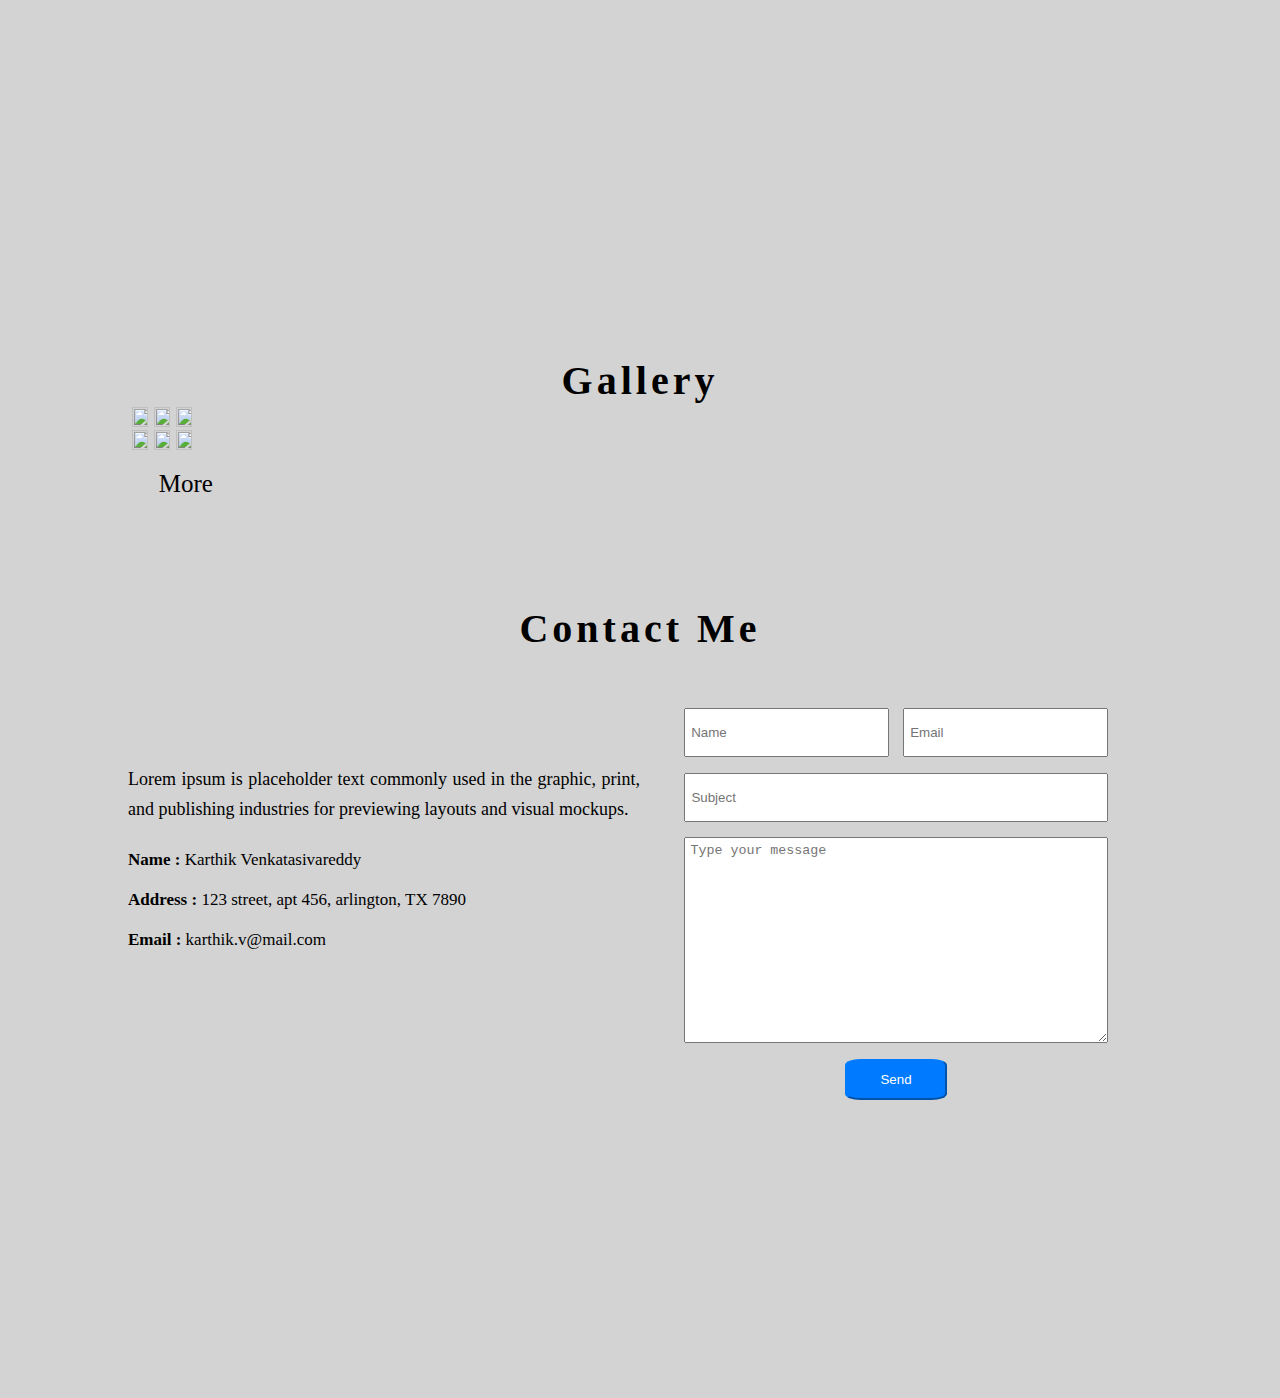
==== commit 88a9c391: "latest template" ====
--- a/index.html
+++ b/index.html
@@ -4,8 +4,9 @@
     <meta charset="utf-8">
     <title>Portfolio</title>
     <link rel="stylesheet" href="./css/index.css">
-    <link rel="stylesheet" href="https://maxcdn.bootstrapcdn.com/bootstrap/3.3.7/css/bootstrap.min.css" integrity="sha384-BVYiiSIFeK1dGmJRAkycuHAHRg32OmUcww7on3RYdg4Va+PmSTsz/K68vbdEjh4u" crossorigin="anonymous">
-
+    <link rel="stylesheet" href="./css/experience.css">
+    <link rel="stylesheet" href="./css/about-me.css">
+    <link rel="stylesheet" href="./css/contact.css">
 
   </head>
   <body>
@@ -19,6 +20,7 @@
         <li><a href="#About-me" >About</a></li>
         <li><a href="#experience">Experience</a></li>
         <li><a href="#projects">Projects</a></li>
+        <li><a href="#certificates">Experience</a></li>
         <li><a href="#gallery"> Gallery</a></li>
         <li><a href="#contact">Contact</a></li>
 
@@ -39,61 +41,176 @@
     </nav>
 
     <div class="banner-area center">
-      <h2>this is banner</h2>
+      <!-- <h4 style="font-size:50px; color:black;font-family:fantasy;" >Hitesh, Lakshmaiah Dinesh</h4> -->
     </div>
 
     <div class="content-area">
 
       <div id="About-me"  class=" my-design-paragraph">
-        <h2 class="my-design-heading">About me</h2>
-
-        <p>I am submitting my resume for consideration for the Spring internship program. Given the skills and experience outlined in my enclosed resume, I believe I will be a worthy asset to your team.In my one year at University of Texas, at Arlington, I’ve completed a great deal of coursework on Database Systems, Distributed Systems, Algorithms and Data Structures, Software Testing , Design and Analysis of Algorithms where I learned and applied skills such as creating a schema and adding data to databases, working on database commands i.e. SQL queries, Implemented Multi-threaded client-server concepts, Data Structures and pointers in C Programming.I always feel that there is something new to learn in every company or every work I do. Me being an student of electrical background at under graduation I am in hunger of searching an opportunity to explore and widened my knowledge in IT field. For me pay does not matter what I learn and apply is all what matters to me at the end. I want to give my 100 percent to the company I work for.I spent the past semester volunteering my time with cultural team of my university in organizing the college events .Finally, my one year working at Chik-fila as a part time service worker at the University centre has taught me the importance of building a convenient and memorable consumer experience that aligns with the brand. It also helped me grow my skills in team collaboration, verbal communication and leadership.
-        I believe I would make an excellent addition to your team. This internship would help me grow my real-world experience in the technology industry and help me further develop and refine my application and coding skills.</p>
-      </div>
+        <div>
+        <div>
+          <img  class="about-me-img-detail" src="./assets/images/PicsArt_08-13-12.23.52.jpg">
+        </div>
+        <div class="about-me-detail">
+          <h2 class="my-design-heading">About me</h2>
+          <h3 style="padding-top: 4%;">I am Hitesh and I am a Developer</h4>
+          <p class="about-me-info">Lorem Ipsum is simply dummy text of the printing and typesetting industry. Lorem Ipsum has been the industry's standard dummy text ever since the 1500s, when an unknown printer took a galley of type and scrambled it to make a type specimen book. It has survived not only five centuries, but also the leap into electronic typesetting, remaining essentially unchanged. It was popularised in the 1960s with the release of Letraset sheets containing Lorem Ipsum passages, and more recently with desktop publishing software like Aldus PageMaker including versions of Lorem Ipsum.</p>
+          <button class="about-me-button">Download CV</button>
+        </div>
+      </div>
+    </div>
 
       <div id="experience" class="my-design-paragraph">
-        <h2 class="my-design-heading">Experience</h2>
-
-        <p>I am submitting my resume for consideration for the Spring internship program. Given the skills and experience outlined in my enclosed resume, I believe I will be a worthy asset to your team.In my one year at University of Texas, at Arlington, I’ve completed a great deal of coursework on Database Systems, Distributed Systems, Algorithms and Data Structures, Software Testing , Design and Analysis of Algorithms where I learned and applied skills such as creating a schema and adding data to databases, working on database commands i.e. SQL queries, Implemented Multi-threaded client-server concepts, Data Structures and pointers in C Programming.I always feel that there is something new to learn in every company or every work I do. Me being an student of electrical background at under graduation I am in hunger of searching an opportunity to explore and widened my knowledge in IT field. For me pay does not matter what I learn and apply is all what matters to me at the end. I want to give my 100 percent to the company I work for.I spent the past semester volunteering my time with cultural team of my university in organizing the college events .Finally, my one year working at Chik-fila as a part time service worker at the University centre has taught me the importance of building a convenient and memorable consumer experience that aligns with the brand. It also helped me grow my skills in team collaboration, verbal communication and leadership.
-        I believe I would make an excellent addition to your team. This internship would help me grow my real-world experience in the technology industry and help me further develop and refine my application and coding skills.</p>
-      </div>
+        <table>
+          <tr>
+            <td>
+              <img  class="exp-me-img-detail" src="./assets/images/PicsArt_08-13-12.23.52.jpg">
+            </td>
+
+            <td class="exp-me-detail">
+              <p class="exp-me-info" >  <span class="my-design-heading">Project-1</span><br>Lorem Ipsum has been the industry's standard dummy text ever since the 1500s, when an unknown printer took a galley of type and scrambled it to make a type specimen book. It has survived not only five centuries, but also the leap into electronic typesetting, remaining essentially unchanged. It was popularised in the 1960s with the release of Letraset sheets containing Lorem Ipsum </p>
+            </td>
+
+          </tr>
+
+        </table>
+        <a href="#" style="font-size:25px;color:black; text-align: justify; text-decoration:none;margin-top:-10%;margin-left:80%;">More...</a>
+
+      </div>
+
+      <div id="certificates" class="my-design-paragraph">
+        <h2 class="my-design-heading">Certificates</h2>
+        <h3 class="my-design-heading" style="padding-top:1.5%"> ................certificates............</h3>
+        <table>
+          <tr>
+            <td><img class="img-grid" src="https://d2lm6fxwu08ot6.cloudfront.net/img-thumbs/960w/04LDEYRW59.jpg" alt="">
+            </td>
+            <td><img class="img-grid"  src="https://d2lm6fxwu08ot6.cloudfront.net/img-thumbs/960w/90V03Q5Y60.jpg"alt=""</td>
+            <td><img class="img-grid"  src="https://d2lm6fxwu08ot6.cloudfront.net/img-thumbs/960w/O83SF2RB6D.jpg" alt=""></td>
+          </tr>
+          <tr id="project-des">
+            <td>this is project one. please click to see more details.this is project one. please click to see more details.this is project one. please click to see more details</td>
+            <td>this is project one. please click to see more details.this is project one. please click to see more details.this is project one. please click to see more details</td>
+            <td>this is project one. please click to see more details.this is project one. please click to see more details.this is project one. please click to see more details</td>
+        </tr>
+        </table>
+        <br>
+        <a href="#" style="font-size:25px;color:black; text-decoration:none;margin-left:3%;">More</a>
+
+      </div>
+
+      <div id="gallery" class="my-design-paragraph">
+        <h2 class="my-design-heading">Gallery</h2>
+
+        <table>
+          <tr>
+            <td><img class="img-grid" src="https://d2lm6fxwu08ot6.cloudfront.net/img-thumbs/960w/04LDEYRW59.jpg" alt=""></td>
+            <td><img class="img-grid"  src="https://d2lm6fxwu08ot6.cloudfront.net/img-thumbs/960w/90V03Q5Y60.jpg"alt=""</td>
+            <td><img class="img-grid"  src="https://d2lm6fxwu08ot6.cloudfront.net/img-thumbs/960w/O83SF2RB6D.jpg" alt=""></td>
+          </tr>
+          <tr>
+            <td><img class="img-grid"  src="https://d2lm6fxwu08ot6.cloudfront.net/img-thumbs/960w/04LDEYRW59.jpg" alt=""></td>
+            <td><img class="img-grid"  src="https://d2lm6fxwu08ot6.cloudfront.net/img-thumbs/960w/90V03Q5Y60.jpg"alt=""</td>
+            <td><img class="img-grid"  src="https://d2lm6fxwu08ot6.cloudfront.net/img-thumbs/960w/O83SF2RB6D.jpg" alt=""></td>
+          </tr>
+        </table>
+
+        <a href="#" style="font-size:25px;color:black; text-align: justify; text-decoration:none;margin-top:-1%;margin-left:80%;">More...</a>
+
+
+      </div>
+
+
 
 
     <div id="projects" class="my-design-paragraph">
       <h2 class="my-design-heading">Projects</h2>
-
-      <p>I am submitting my resume for consideration for the Spring internship program. Given the skills and experience outlined in my enclosed resume, I believe I will be a worthy asset to your team.In my one year at University of Texas, at Arlington, I’ve completed a great deal of coursework on Database Systems, Distributed Systems, Algorithms and Data Structures, Software Testing , Design and Analysis of Algorithms where I learned and applied skills such as creating a schema and adding data to databases, working on database commands i.e. SQL queries, Implemented Multi-threaded client-server concepts, Data Structures and pointers in C Programming.I always feel that there is something new to learn in every company or every work I do. Me being an student of electrical background at under graduation I am in hunger of searching an opportunity to explore and widened my knowledge in IT field. For me pay does not matter what I learn and apply is all what matters to me at the end. I want to give my 100 percent to the company I work for.I spent the past semester volunteering my time with cultural team of my university in organizing the college events .Finally, my one year working at Chik-fila as a part time service worker at the University centre has taught me the importance of building a convenient and memorable consumer experience that aligns with the brand. It also helped me grow my skills in team collaboration, verbal communication and leadership.
-      I believe I would make an excellent addition to your team. This internship would help me grow my real-world experience in the technology industry and help me further develop and refine my application and coding skills.</p>
+      <h3 class="my-design-heading" style="padding-top:1.5%"> ................quotes............</h3>
+      <table>
+        <tr>
+          <td><img class="img-grid" src="https://d2lm6fxwu08ot6.cloudfront.net/img-thumbs/960w/04LDEYRW59.jpg" alt="">
+          </td>
+          <td><img class="img-grid"  src="https://d2lm6fxwu08ot6.cloudfront.net/img-thumbs/960w/90V03Q5Y60.jpg"alt=""</td>
+          <td><img class="img-grid"  src="https://d2lm6fxwu08ot6.cloudfront.net/img-thumbs/960w/O83SF2RB6D.jpg" alt=""></td>
+        </tr>
+        <tr id="project-des">
+          <td>this is project one. please click to see more details.this is project one. please click to see more details.this is project one. please click to see more details</td>
+          <td>this is project one. please click to see more details.this is project one. please click to see more details.this is project one. please click to see more details</td>
+          <td>this is project one. please click to see more details.this is project one. please click to see more details.this is project one. please click to see more details</td>
+      </tr>
+      </table>
+      <br>
+      <a href="#" style="font-size:25px;color:black; text-decoration:none;margin-left:3%;">More</a>
 
     </div>
 
     <div id="gallery" class="my-design-paragraph">
       <h2 class="my-design-heading">Gallery</h2>
-      <div class="container">
-        <div class="row">
-          <div class="col-lg-4 col-xs-6 thumbnail"><img src="https://d2lm6fxwu08ot6.cloudfront.net/img-thumbs/960w/04LDEYRW59.jpg" alt=""></div>
-          <div class="col-lg-4 col-xs-6 thumbnail"><img  src="https://d2lm6fxwu08ot6.cloudfront.net/img-thumbs/960w/90V03Q5Y60.jpg" alt=""></div>
-          <div class="col-lg-4 col-xs-6 thumbnail"><img  src="https://d2lm6fxwu08ot6.cloudfront.net/img-thumbs/960w/O83SF2RB6D.jpg" alt=""></div>
-          <div class="col-lg-4 col-xs-6 thumbnail"><img  src="https://d2lm6fxwu08ot6.cloudfront.net/img-thumbs/960w/5JVPSVP7EI.jpg" alt=""></div>
-          <div class="col-lg-4 col-xs-6 thumbnail"><img  src="https://d2lm6fxwu08ot6.cloudfront.net/img-thumbs/960w/C5Y10KIIHA.jpg" alt=""></div>
-          <div class="col-lg-4 col-xs-6 thumbnail"><img  src="https://d2lm6fxwu08ot6.cloudfront.net/img-thumbs/960w/YSSFRY5B25.jpg" alt=""></div>
-
-        </div>
-
-      </div>
-
-
-    </div>
+
+      <table>
+        <tr>
+          <td><img class="img-grid" src="https://d2lm6fxwu08ot6.cloudfront.net/img-thumbs/960w/04LDEYRW59.jpg" alt=""></td>
+          <td><img class="img-grid"  src="https://d2lm6fxwu08ot6.cloudfront.net/img-thumbs/960w/90V03Q5Y60.jpg"alt=""</td>
+          <td><img class="img-grid"  src="https://d2lm6fxwu08ot6.cloudfront.net/img-thumbs/960w/O83SF2RB6D.jpg" alt=""></td>
+        </tr>
+        <tr>
+          <td><img class="img-grid"  src="https://d2lm6fxwu08ot6.cloudfront.net/img-thumbs/960w/04LDEYRW59.jpg" alt=""></td>
+          <td><img class="img-grid"  src="https://d2lm6fxwu08ot6.cloudfront.net/img-thumbs/960w/90V03Q5Y60.jpg"alt=""</td>
+          <td><img class="img-grid"  src="https://d2lm6fxwu08ot6.cloudfront.net/img-thumbs/960w/O83SF2RB6D.jpg" alt=""></td>
+        </tr>
+      </table>
+      <br>
+      <a href="#" style="font-size:25px;color:black; text-decoration:none;margin-left:3%;">More</a>
+
+    </div>
+
 
     <div id="contact" class="my-design-paragraph">
-      <h2 class="my-design-heading">Contact Me</h2>
-
-      <p>I am submitting my resume for consideration for the Spring internship program. Given the skills and experience outlined in my enclosed resume, I believe I will be a worthy asset to your team.In my one year at University of Texas, at Arlington, I’ve completed a great deal of coursework on Database Systems, Distributed Systems, Algorithms and Data Structures, Software Testing , Design and Analysis of Algorithms where I learned and applied skills such as creating a schema and adding data to databases, working on database commands i.e. SQL queries, Implemented Multi-threaded client-server concepts, Data Structures and pointers in C Programming.I always feel that there is something new to learn in every company or every work I do. Me being an student of electrical background at under graduation I am in hunger of searching an opportunity to explore and widened my knowledge in IT field. For me pay does not matter what I learn and apply is all what matters to me at the end. I want to give my 100 percent to the company I work for.I spent the past semester volunteering my time with cultural team of my university in organizing the college events .Finally, my one year working at Chik-fila as a part time service worker at the University centre has taught me the importance of building a convenient and memorable consumer experience that aligns with the brand. It also helped me grow my skills in team collaboration, verbal communication and leadership.
-      I believe I would make an excellent addition to your team. This internship would help me grow my real-world experience in the technology industry and help me further develop and refine my application and coding skills.</p>
-
-    </div>
-
-  </div>
+          <h2 class="my-design-heading">Contact Me</h2>
+
+          <div class="my-contact-details">
+            <p style="font-size:18px; font-family:fantasy;">Lorem ipsum is placeholder text commonly used in the graphic, print, and publishing industries for previewing layouts and visual mockups.</p>
+            <!-- <p style="text-align: right; margin-right: 5%;"><b>- Karthik</b></p> -->
+            <div>
+              <p style="padding-bottom: 0%;"><b>Name :</b> Karthik Venkatasivareddy</p>
+            </div>
+            <div>
+              <p style="padding-bottom: 0%;"><b>Address :</b> 123 street, apt 456, arlington, TX 7890</p>
+            </div>
+            <div>
+              <p style="padding-bottom: 0%;"><b>Email :</b> karthik.v@mail.com</p>
+            </div>
+          </div>
+
+          <div class="form">
+            <form>
+              <div class="form-group input-height">
+                <input class="spilt-input" type="text" name="name" placeholder="Name">
+                <input class="spilt-input" type="email" name="email" placeholder="Email">
+              </div>
+              <div class="form-group">
+                <input class="full-input" type="text" name="subject" placeholder="Subject">
+              </div>
+              <div class="form-group">
+                <textarea id="my-text-area" class="full-input" name="message" placeholder="Type your message"></textarea>
+              </div>
+              <div class="form-group">
+                <button type="button" class="submit-button">Send</button>
+              </div>
+            </form>
+          </div>
+        </div>
+
+      </div>
+
+
+
+
+
+
+
+    <!-- ................................... -->
+
 
     <script src="./js/myportfolio.js" ></script>
     <script src="./js/slideanimation.js" ></script>
--- a/css/index.css
+++ b/css/index.css
@@ -44,6 +44,10 @@
     text-decoration: none;
 }
 
+/* .more-padding{
+  justify: center;
+} */
+
 .my-nav-links a{
   color: white;
   text-decoration: none;
@@ -69,15 +73,16 @@
 
 .banner-area {
 	width: 100%;
-	height:1600px;
+	height:1650px;
 	position: fixed;
 	top: 60px;
-	background-image:url("../assets/images/portfolio_home.jpg");
+	background-image:url("../assets/images/PB260512.JPG");
 	background-size: cover;
 	background-position: center center;
-}
-
-.banner-area h2 {
+  opacity: 80%;
+}
+
+.banner-area h4 {
 	padding-top: 8%;
 	font-size: 70px;
   text-align: center;
@@ -89,8 +94,9 @@
 .content-area {
 	width: 100%;
 	position: relative;
-	top: 450px;
-	background-color: #ebebeb;
+	top: 550px;
+  background-color: lightgrey;
+  ;
 }
 
 .content-area h2 {
@@ -116,6 +122,72 @@
 
 .my-design-heading{
   text-align: center;
+}
+
+.img-grid-certi{
+  height: 35%;
+  width: 90%;
+}
+
+#project-des-certi td{
+  /* margin-left:2%;*/
+  padding-left: 2%;
+  padding-right: 5%;
+  padding-top: 2%;
+  text-align: justify;
+}
+.img-grid{
+  padding-left: 10%;
+  padding-right: 10%;
+  padding-top: 5%;
+  height: 40%;
+  width: 100%;
+}
+
+#project-des td{
+  padding-left: 5%;
+  padding-right: 5%;
+  padding-top: 2%;
+}
+
+
+.form {
+	text-align: center;
+	padding-top: 2%
+}
+
+.spilt-input {
+	width: 35%;
+	margin: .5%;
+	height: 6%;
+	padding-left: 2%;
+}
+
+.full-input {
+	width: 71.35%;
+	margin: .5%;
+	height: 6%;
+	padding-left: 2%;
+
+}
+
+.contact {
+	text-align: center;
+}
+.contact-details th{
+    width: 25%;
+}
+
+.submit-button {
+	padding: .5%;
+  height: 5%;
+  margin-top: 2%;
+  width: 10%;
+}
+
+#my-text-area {
+	height: 24%;
+	padding-top: 1%
 }
 
 @media (max-width: 1024px) {
--- a/css/experience.css
+++ b/css/experience.css
@@ -0,0 +1,20 @@
+.exp-me-img-detail {
+	height: 20%;
+	width: 50%;
+	border-radius: 50%;
+  margin-top: 15%;
+}
+
+
+
+.exp-me-info {
+  text-align: justify;
+  margin-left:-7%;
+  margin-top: 6%;
+}
+
+span{
+  font-size: 30px;
+  font-weight:bolder;
+  font-family: sans-serif;
+};
--- a/css/about-me.css
+++ b/css/about-me.css
@@ -0,0 +1,27 @@
+.about-me-img-detail {
+	float: left;
+	margin: 5%;
+	height: 50%;
+	width: 32%;
+	border-radius: 50%;
+}
+
+.about-me-detail {
+	text-align: center;
+	padding-top: 2%;
+}
+
+.about-me-info {
+	text-align: justify;
+	margin-right:1%;
+
+}
+
+.about-me-button {
+	padding: .5%;
+	color: black;
+    background-color:lightblue;
+	height: 6%;
+	width: 10%;
+	border-radius: 10%;
+}
--- a/css/contact.css
+++ b/css/contact.css
@@ -0,0 +1,52 @@
+.form {
+	text-align: center;
+	padding-top: 5%
+	/*width: 50%;*/
+	/*height: 100%;*/
+}
+
+.spilt-input {
+	width: 20%;
+	margin: .5%;
+	/*height: 6%;*/
+	padding: .5%;
+}
+
+.full-input {
+	width: 41.35%;
+	margin: .5%;
+	/*height: 6%;*/
+	padding-left: 1%;
+	margin-top: 1%;
+	padding: .5%;
+}
+
+.contact {
+	text-align: center;
+}
+
+.submit-button {
+	margin-top: 1%;
+	padding: .5%;
+	border-radius: 15%;
+	color: #fff;
+    background-color: #007bff;
+    border-color: #007bff;
+}
+
+#my-text-area {
+	height: 25%;
+	padding-top: .5%
+}
+
+.my-contact-details {
+	width: 50%;
+	float: left;
+	padding-top: 10%;
+	padding-bottom: 10%;
+
+}
+
+.my-info-details {
+	padding-bottom: 0%;
+}
